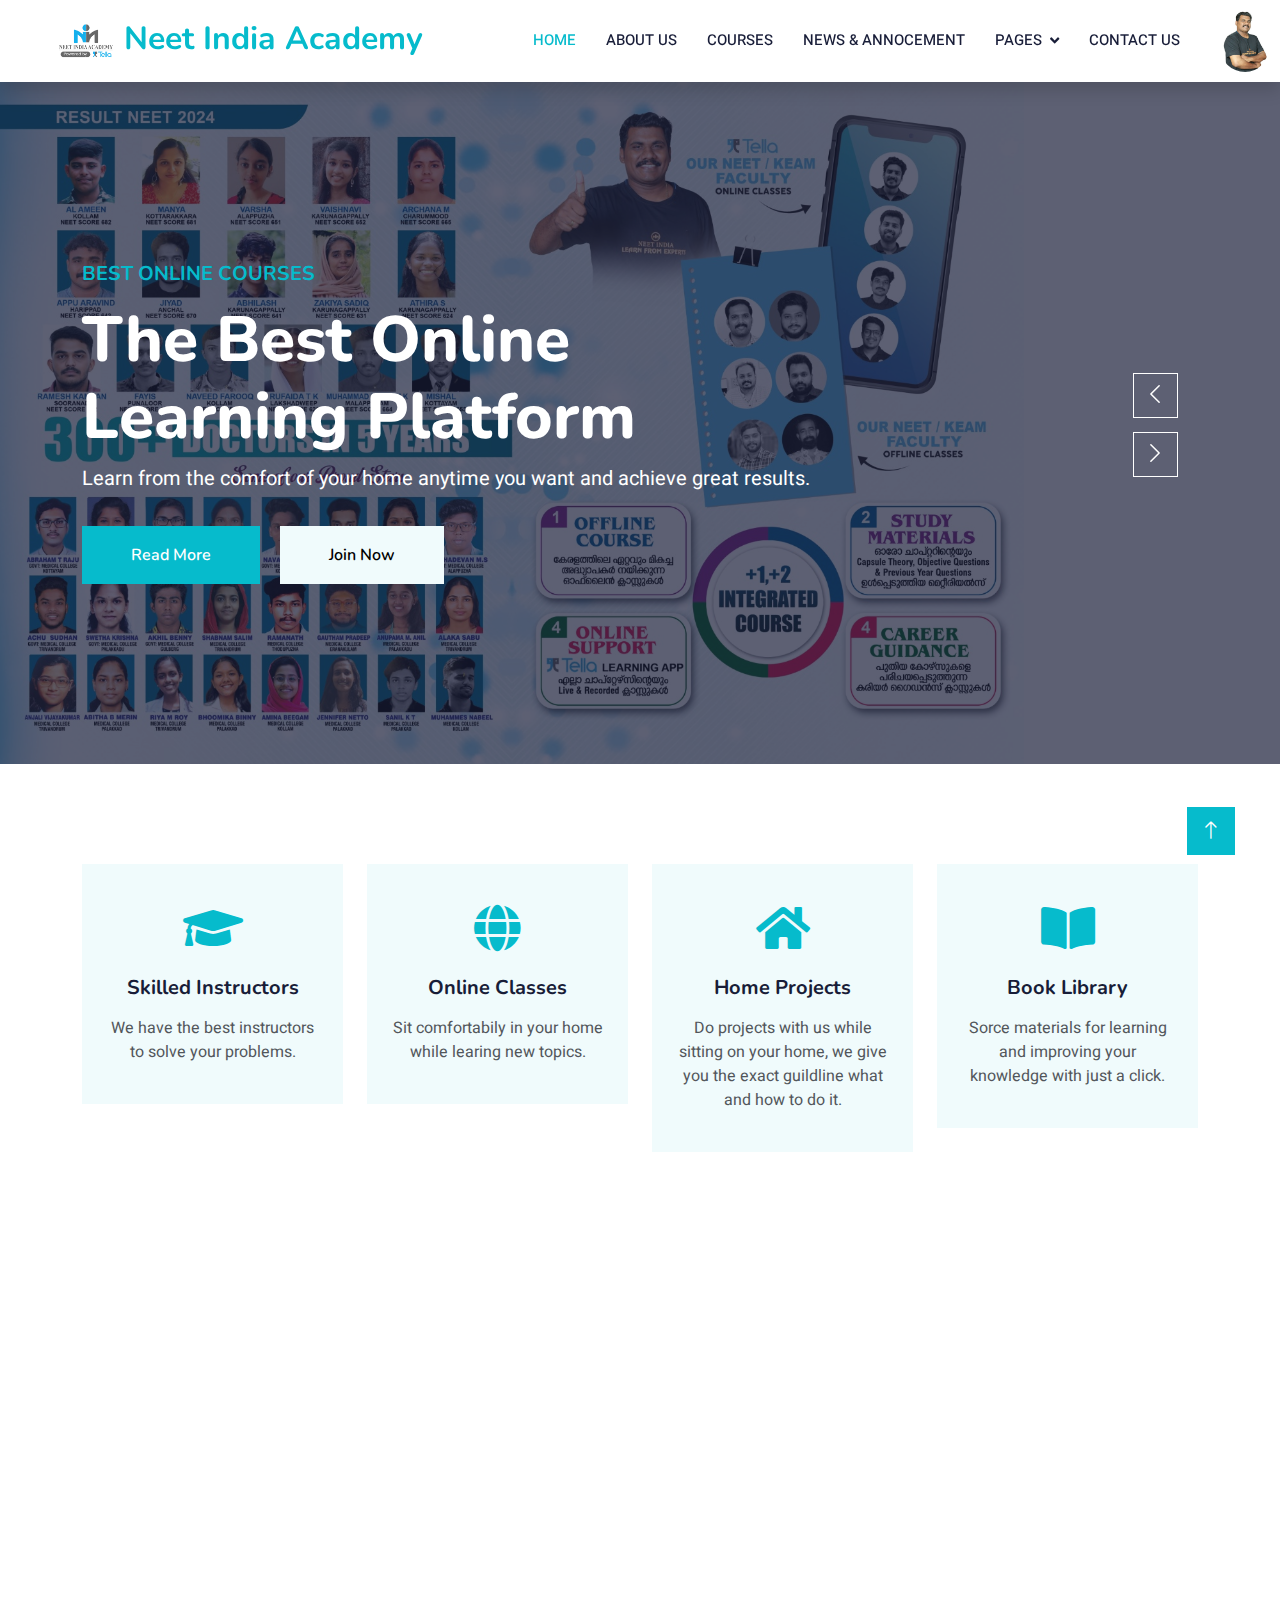
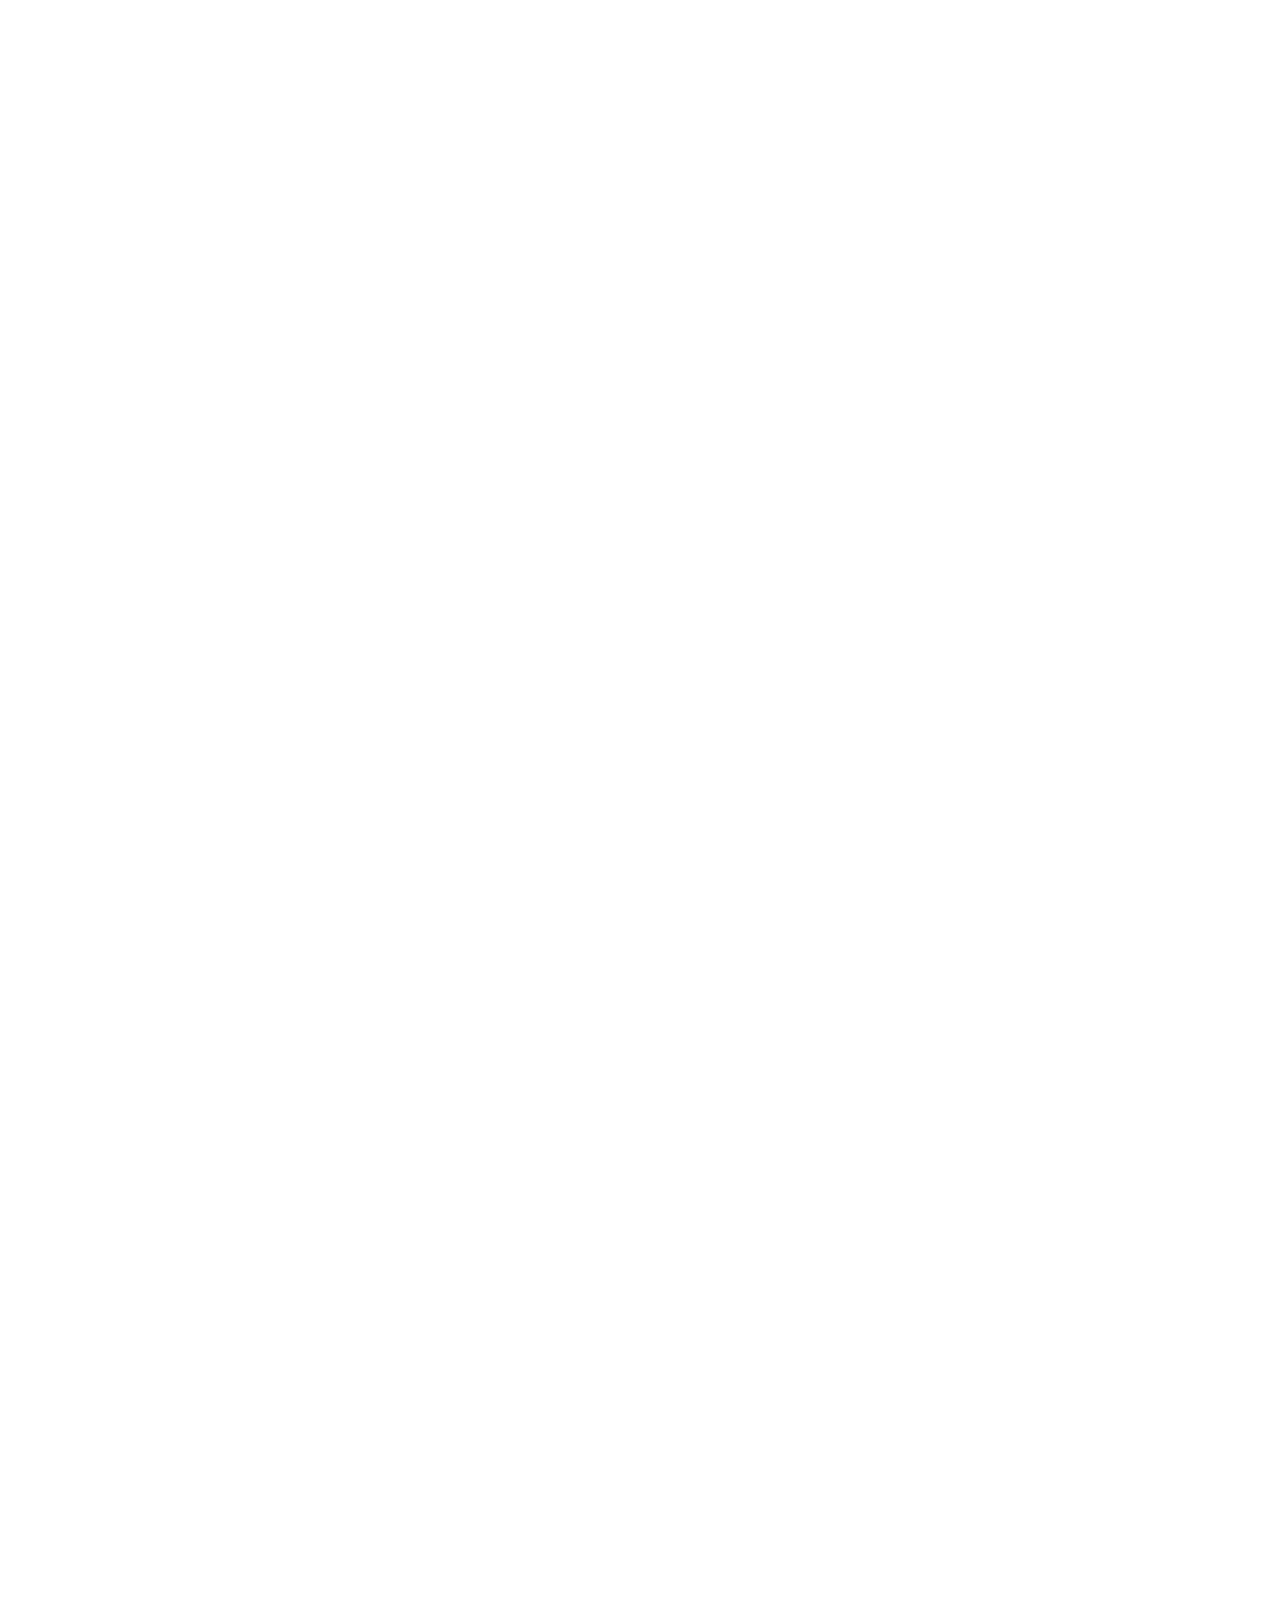
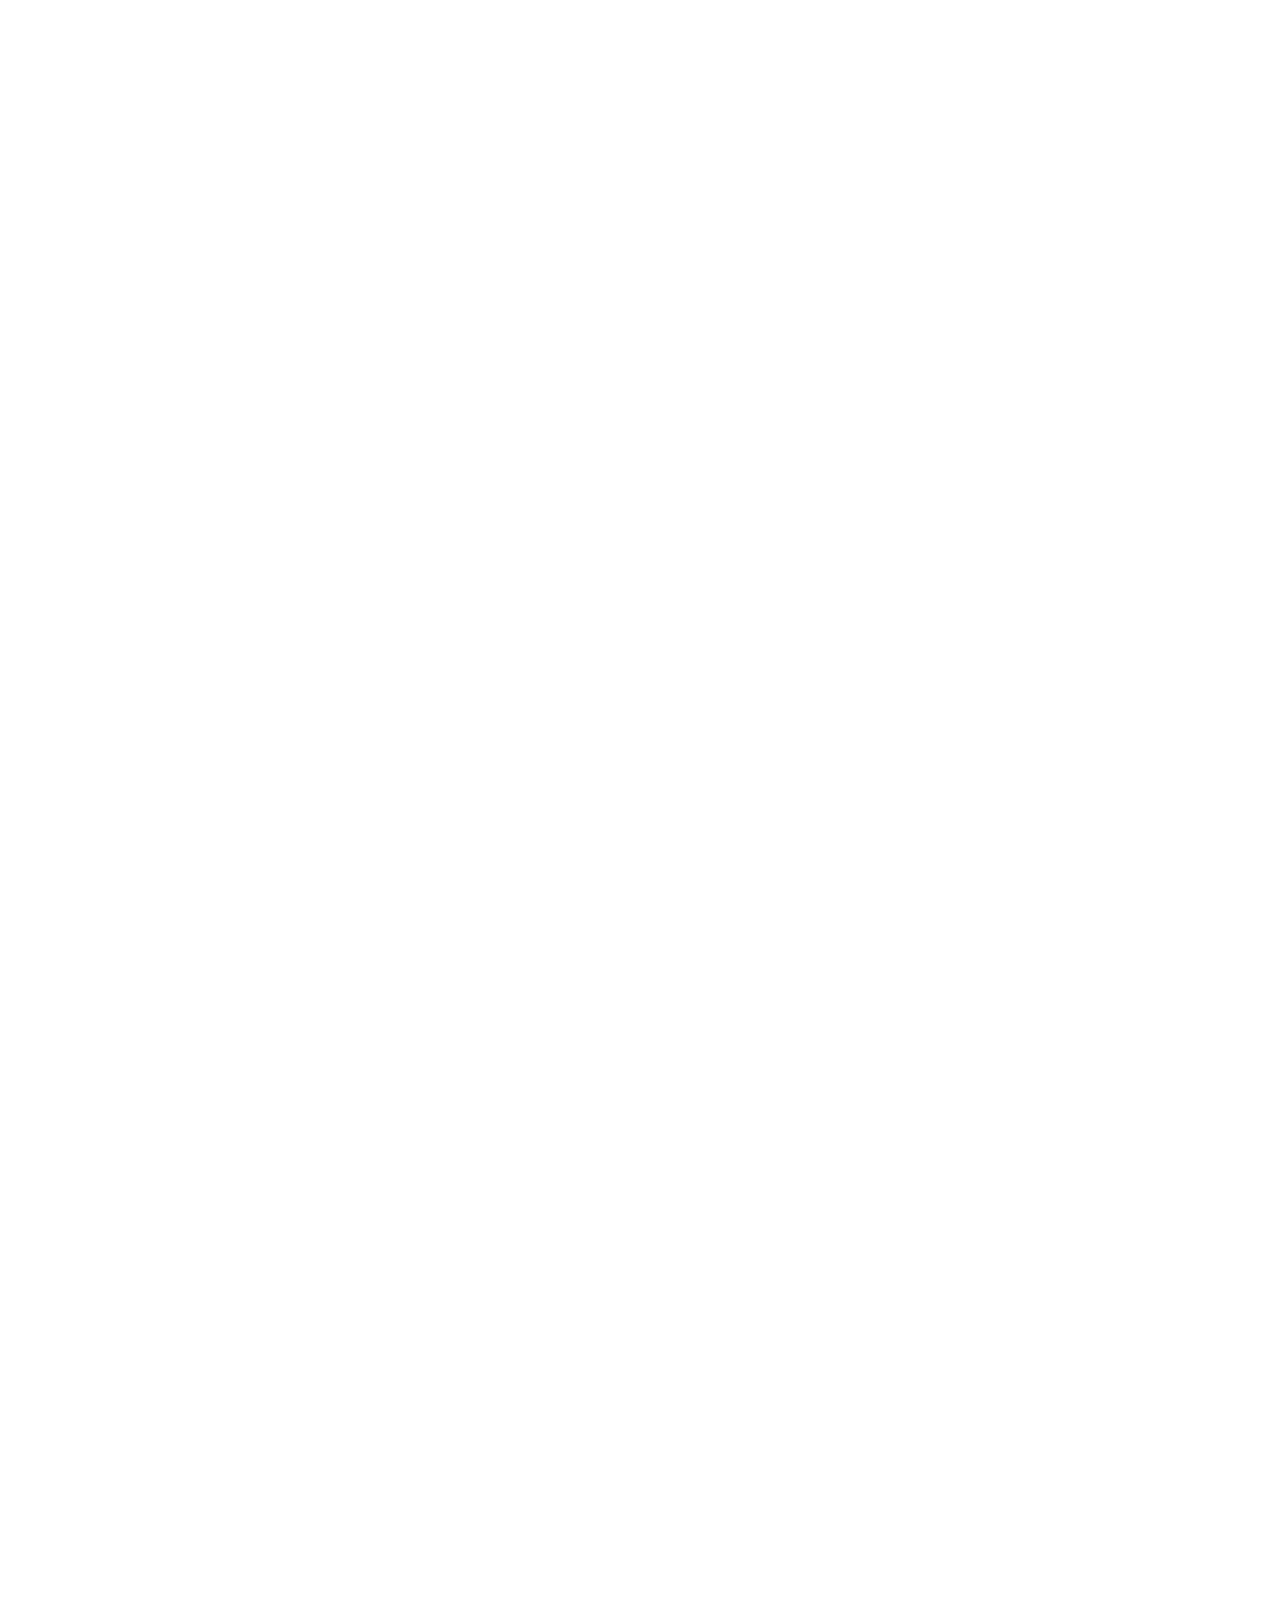
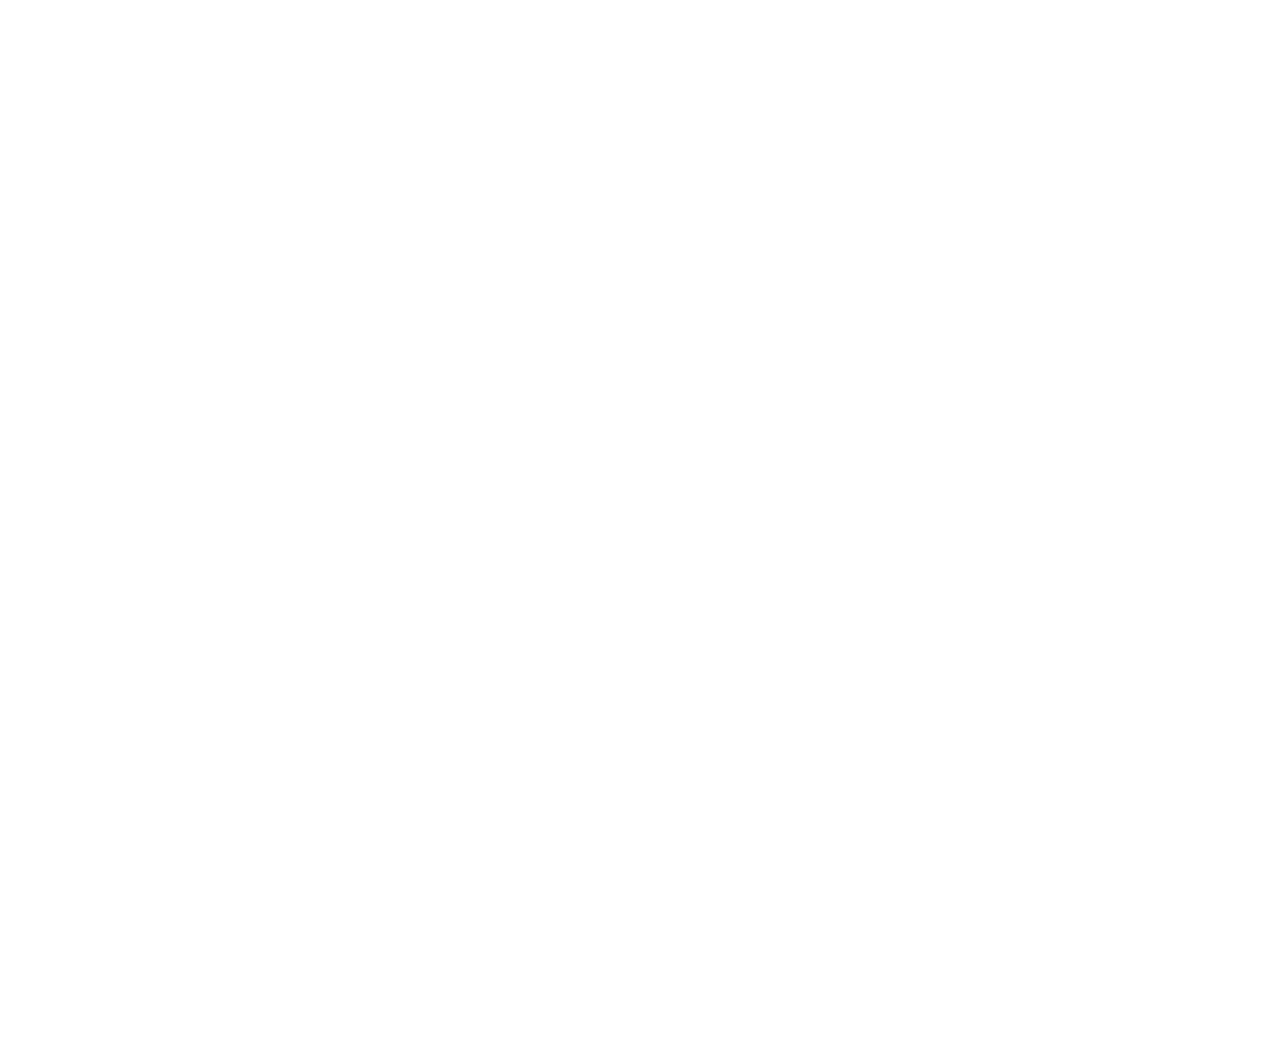
==== index.html @ 06904657 "newer commit" ====
<!DOCTYPE html>
<html lang="en">

<head>
    <meta charset="utf-8">
    <title>Home</title>
    <meta content="width=device-width, initial-scale=1.0" name="viewport">
    <meta content="" name="keywords">
    <meta content="" name="description">

    <!-- Favicon -->
    <link href="img/neet india & Tella Classes logo-01 (2).jpg" rel="icon">

    <!-- Google Web Fonts -->
    <link rel="preconnect" href="https://fonts.googleapis.com">
    <link rel="preconnect" href="https://fonts.gstatic.com" crossorigin>
    <link href="https://fonts.googleapis.com/css2?family=Heebo:wght@400;500;600&family=Nunito:wght@600;700;800&display=swap" rel="stylesheet">

    <!-- Icon Font Stylesheet -->
    <link href="https://cdnjs.cloudflare.com/ajax/libs/font-awesome/5.10.0/css/all.min.css" rel="stylesheet">
    <link href="https://cdn.jsdelivr.net/npm/bootstrap-icons@1.4.1/font/bootstrap-icons.css" rel="stylesheet">

    <!-- Libraries Stylesheet -->
    <link href="lib/animate/animate.min.css" rel="stylesheet">
    <link href="lib/owlcarousel/assets/owl.carousel.min.css" rel="stylesheet">

    <!-- Customized Bootstrap Stylesheet -->
    <link href="css/bootstrap.min.css" rel="stylesheet">

    <!-- Template Stylesheet -->
    <link href="css/style.css" rel="stylesheet">

    <!-- Include Owl Carousel CSS -->
<link rel="stylesheet" href="path-to-owl-carousel/owl.carousel.min.css">
<link rel="stylesheet" href="path-to-owl-carousel/owl.theme.default.min.css">

<!-- Include Owl Carousel JS -->
<script src="path-to-jquery/jquery.min.js"></script>
<script src="path-to-owl-carousel/owl.carousel.min.js"></script>

</head>

<body>
    <!-- Spinner Start -->
    <div id="spinner" class="show bg-white position-fixed translate-middle w-100 vh-100 top-50 start-50 d-flex align-items-center justify-content-center">
        <div class="spinner-border text-primary" style="width: 3rem; height: 3rem;" role="status">
            <span class="sr-only">Loading...</span>
        </div>
    </div>
    <!-- Spinner End -->


    <!-- Navbar Start -->
    <nav class="navbar navbar-expand-lg bg-white navbar-light shadow sticky-top p-0">
        <a href="index.html" class="navbar-brand d-flex align-items-center px-4 px-lg-5">
            <h2 class="m-0 text-primary"><img src="img/neet india & Tella Classes logo-01 (2).jpg" style="max-width: 100px; max-height: 76px;" alt="">Neet India Academy</h2>
        </a>
        <button type="button" class="navbar-toggler me-4" data-bs-toggle="collapse" data-bs-target="#navbarCollapse">
            <span class="navbar-toggler-icon"></span>
        </button>
        <div class="collapse navbar-collapse" id="navbarCollapse">
            <div class="navbar-nav ms-auto p-4 p-lg-0">
                <a href="index.html" class="nav-item nav-link active">Home</a>
                <a href="about.html" class="nav-item nav-link">About Us</a>
                <a href="courses.html" class="nav-item nav-link">Courses</a>
                <a href="News.html" class="nav-item nav-link">News & Annocement</a>
                <div class="nav-item dropdown">
                    <a href="#" class="nav-link dropdown-toggle" data-bs-toggle="dropdown">Pages</a>
                    <div class="dropdown-menu fade-down m-0">
                        <!-- <a href="team.html" class="dropdown-item">Our Team</a> -->
                        <a href="testimonial.html" class="dropdown-item">Results and Testimonials</a>
                        <a href="performance.html" class="dropdown-item">Mock Tests & Performance Tracking</a>
                        <!-- <a href="404.html" class="dropdown-item">404 Page</a> -->
                    </div>
                </div>
                <a href="contact.html" class="nav-item nav-link">Contact Us</a>

                <!-- <div class="nav-item dropdown">
                    <a href="#" class="nav-link dropdown-toggle" data-bs-toggle="dropdown">Career</a>
                    <div class="dropdown-menu fade-down m-0">
                        <a href="team.html" class="dropdown-item">Our Team</a>
                        <a href="testimonial.html" class="dropdown-item">Testimonial</a>
                        <a href="404.html" class="dropdown-item">404 Page</a>
                    </div>
                </div>
                <a href="contact.html" class="nav-item nav-link">Contact US</a> -->
            </div>
            <div class="nav-item dropdown">
                <img src="img/Profile_pic_1.jpeg" alt="" class="new_dot" style="border-radius: 50px; max-width: 70px; padding: 10px;"> 
                <!-- <div class="dropdown-menu fade-down m-0" style="position: absolute; right: 10px;" >
                    <a href="profile.html" class="dropdown-item">Profile</a>
                    <a href="login.html" class="dropdown-item">Sign Out</a>
                </div> -->
            </div>
      </div>
    </nav>
    <!-- Navbar End -->

    <script>
       $(document).ready(function () {
    $(".owl-carousel").owlCarousel({
        items: 1, // Show one slide at a time
        loop: true, // Enable looping
        autoplay: true, // Enable autoplay
        autoplayTimeout: 5000, // Autoplay interval
        autoplayHoverPause: true, // Pause on hover
        nav: true, // Show navigation arrows
        dots: true, // Show dots for navigation
    });
});
    </script>

    <!-- Carousel Start -->
    <div class="container-fluid p-0 mb-5">
        <div class="owl-carousel header-carousel position-relative">
            <!-- Slide 1 -->
            <div class="owl-carousel-item position-relative">
                <img class="img-fluid" src="img/Neet_india_1.jpeg" alt="Slide 1" style="max-width: 80%;">
                <div class="position-absolute top-0 start-0 w-100 h-100 d-flex align-items-center" style="background: rgba(24, 29, 56, .7);">
                    <div class="container">
                        <div class="row justify-content-start">
                            <div class="col-sm-10 col-lg-8">
                                <h5 class="text-primary text-uppercase mb-3 animated slideInDown">Best Online Courses</h5>
                                <h1 class="display-3 text-white animated slideInDown">The Best Online Learning Platform</h1>
                                <p class="fs-5 text-white mb-4 pb-2">Learn from the comfort of your home anytime you want and achieve great results.</p>
                                <a href="#" class="btn btn-primary py-md-3 px-md-5 me-3 animated slideInLeft">Read More</a>
                                <a href="#" class="btn btn-light py-md-3 px-md-5 animated slideInRight">Join Now</a>
                            </div>
                        </div>
                    </div>
                </div>
            </div>
            <div class="owl-carousel-item position-relative">
                <img class="img-fluid" src="img/Neet_india_3.jpeg" alt="Slide 2" style="max-width: 70%;">
                <div class="position-absolute top-0 start-0 w-100 h-100 d-flex align-items-center" style="background: rgba(24, 29, 56, .7);">
                    <div class="container">
                        <div class="row justify-content-start">
                            <div class="col-sm-10 col-lg-8">
                                <h5 class="text-primary text-uppercase mb-3 animated slideInDown">Best Online Courses</h5>
                                <h1 class="display-3 text-white animated slideInDown">The Best Online Learning Platform</h1>
                                <p class="fs-5 text-white mb-4 pb-2">Learn from the comfort of your home anytime you want and achieve great results.</p>
                                <a href="" class="btn btn-primary py-md-3 px-md-5 me-3 animated slideInLeft">Read More</a>
                                <a href="" class="btn btn-light py-md-3 px-md-5 animated slideInRight">Join Now</a>
                            </div>
                        </div>
                    </div>
                </div>
            </div>
            <div class="owl-carousel-item position-relative">
                <img class="img-fluid" src="img/Neet_india_2.jpeg" alt="Slide 3" style="max-width: 80%;">
                <div class="position-absolute top-0 start-0 w-100 h-100 d-flex align-items-center" style="background: rgba(24, 29, 56, .7);">
                    <div class="container">
                        <div class="row justify-content-start">
                            <div class="col-sm-10 col-lg-8">
                                <h5 class="text-primary text-uppercase mb-3 animated slideInDown">Best Online Courses</h5>
                                <h1 class="display-3 text-white animated slideInDown">Get Educated Online From Your Home</h1>
                                <p class="fs-5 text-white mb-4 pb-2">Your education and results are our responisbility and we will make the learning experience worth while.</p>
                                <a href="" class="btn btn-primary py-md-3 px-md-5 me-3 animated slideInLeft">Read More</a>
                                <a href="" class="btn btn-light py-md-3 px-md-5 animated slideInRight">Join Now</a>
                            </div>
                        </div>
                    </div>
                </div>
            </div>
        </div>
    </div>
    <!-- Carousel End -->
    <script>
        $(document).ready(function () {
            $(".owl-carousel").owlCarousel({
                items: 1,
                loop: true,
                autoplay: true,
                autoplayTimeout: 5000,
                autoplayHoverPause: true,
                nav: true,
                dots: true,
            });
        });
    </script>

    <!-- Service Start -->
    <div class="container-xxl py-5">
        <div class="container">
            <div class="row g-4">
                <div class="col-lg-3 col-sm-6 wow fadeInUp" data-wow-delay="0.1s">
                    <div class="service-item text-center pt-3">
                        <div class="p-4">
                            <i class="fa fa-3x fa-graduation-cap text-primary mb-4"></i>
                            <h5 class="mb-3">Skilled Instructors</h5>
                            <p>We have the best instructors to solve your problems.</p>
                        </div>
                    </div>
                </div>
                <div class="col-lg-3 col-sm-6 wow fadeInUp" data-wow-delay="0.3s">
                    <div class="service-item text-center pt-3">
                        <div class="p-4">
                            <i class="fa fa-3x fa-globe text-primary mb-4"></i>
                            <h5 class="mb-3">Online Classes</h5>
                            <p>Sit comfortabily in your home while learing new topics.</p>
                        </div>
                    </div>
                </div>
                <div class="col-lg-3 col-sm-6 wow fadeInUp" data-wow-delay="0.5s">
                    <div class="service-item text-center pt-3">
                        <div class="p-4">
                            <i class="fa fa-3x fa-home text-primary mb-4"></i>
                            <h5 class="mb-3">Home Projects</h5>
                            <p>Do projects with us while sitting on your home, we give you the exact guildline what and how to do it.</p>
                        </div>
                    </div>
                </div>
                <div class="col-lg-3 col-sm-6 wow fadeInUp" data-wow-delay="0.7s">
                    <div class="service-item text-center pt-3">
                        <div class="p-4">
                            <i class="fa fa-3x fa-book-open text-primary mb-4"></i>
                            <h5 class="mb-3">Book Library</h5>
                            <p>Sorce materials for learning and improving your knowledge with just a click.</p>
                        </div>
                    </div>
                </div>
            </div>
        </div>
    </div>
    <!-- Service End -->


    <!-- About Start -->
    <div class="container-xxl py-5">
        <div class="container">
            <div class="row g-5">
                <div class="col-lg-6 wow fadeInUp" data-wow-delay="0.1s" style="min-height: 400px;">
                    <div class="position-relative h-100">
                        <img class="img-fluid position-absolute w-100 h-100" src="img/Neet_india_4.jpeg" alt="" style="max-width: 100%; object-fit: cover; border-radius: 15px; box-shadow: rgba(0, 0, 0, 0.1) 0px 10px 15px -3px, rgba(0, 0, 0, 0.05) 0px 4px 6px -2px;">
                    </div>
                </div>
                <div class="col-lg-6 wow fadeInUp" data-wow-delay="0.3s">
                    <h6 class="section-title bg-white text-start text-primary pe-3">About Us</h6>
                    <h1 class="mb-4">Welcome to Neet India Academy</h1>
                    <p class="mb-4">Welcome to Neet India Academy, your destination for high-quality online education. Our platform 
                        connects you with skilled instructors and offers a wide range of courses designed to help you achieve your 
                        goals—anytime, anywhere. With flexible schedules, interactive modules, and a supportive community, we make 
                        learning accessible, engaging, and tailored to your needs. Join us to unlock new skills and acheive your dreams
                         as you progress on your learning journey.</p>
                    <!-- <p class="mb-4">Tempor erat elitr rebum at clita. Diam dolor diam ipsum sit. Aliqu diam amet diam et eos. Clita erat ipsum et lorem et sit, sed stet lorem sit clita duo justo magna dolore erat amet</p> -->
                    <div class="row gy-2 gx-4 mb-4">
                        <div class="col-sm-6">
                            <p class="mb-0"><i class="fa fa-arrow-right text-primary me-2"></i>Skilled Instructors</p>
                        </div>
                        <div class="col-sm-6">
                            <p class="mb-0"><i class="fa fa-arrow-right text-primary me-2"></i>Online Classes</p>
                        </div>
                        <div class="col-sm-6">
                            <p class="mb-0"><i class="fa fa-arrow-right text-primary me-2"></i>Comprehensive Course Catalog</p>
                        </div>
                        <div class="col-sm-6">
                            <p class="mb-0"><i class="fa fa-arrow-right text-primary me-2"></i>Flexible Learning Schedules</p>
                        </div>
                        <div class="col-sm-6">
                            <p class="mb-0"><i class="fa fa-arrow-right text-primary me-2"></i>Interactive Learning Modules</p>
                        </div>
                        <div class="col-sm-6">
                            <p class="mb-0"><i class="fa fa-arrow-right text-primary me-2"></i>24/7 Course Access</p>
                        </div>
                        <div class="col-sm-6">
                            <p class="mb-0"><i class="fa fa-arrow-right text-primary me-2"></i>Certification upon Completion</p>
                        </div>
                        <div class="col-sm-6">
                            <p class="mb-0"><i class="fa fa-arrow-right text-primary me-2"></i>Personalized Learning Paths</p>
                        </div>
                        <div class="col-sm-6">
                            <p class="mb-0"><i class="fa fa-arrow-right text-primary me-2"></i>Peer-to-Peer Learning Community</p>
                        </div>
                        <div class="col-sm-6">
                            <p class="mb-0"><i class="fa fa-arrow-right text-primary me-2"></i>Progress Tracking Tools</p>
                        </div>                        
                    </div>
                    <a class="btn btn-primary py-3 px-5 mt-2" href="about.html">Read More</a>
                </div>
            </div>
        </div>
    </div>
    <!-- About End -->


    <!-- Categories Start -->
    <div class="container-xxl py-5 category">
        <div class="container">
            <div class="text-center wow fadeInUp" data-wow-delay="0.1s" style=" border-radius: 15px;">
                <h6 class="section-title bg-white text-center text-primary px-3">Categories</h6>
                <h1 class="mb-5">Courses Categories</h1>
            </div>
            <div class="row g-3">
                <div class="col-lg-7 col-md-6">
                    <div class="row g-3">
                        <div class="col-lg-12 col-md-12 wow zoomIn" data-wow-delay="0.1s">
                            <a class="position-relative d-block overflow-hidden" href="courses.html">
                                <img class="img-fluid" src="img/Neet_india_5.png" alt="" style="border-radius: 15px; border: 1px solid #000;">
                                <div class="bg-white text-center position-absolute bottom-0 end-0 py-2 px-3" style="margin: 1px;">
                                    <h5 class="m-0">NEET/KEAM 2025 Crash Course</h5>
                                    <small class="text-primary">View Courses</small>
                                </div>
                            </a>
                        </div>
                        <div class="col-lg-6 col-md-12 wow zoomIn" data-wow-delay="0.3s">
                            <a class="position-relative d-block overflow-hidden" href="courses.html">
                                <img class="img-fluid" src="img/Neet_india_6.jpeg" alt="" style=" border-radius: 15px; border: 1px solid #000;">
                                <div class="bg-white text-center position-absolute bottom-0 end-0 py-2 px-3" style="margin: 1px;">
                                    <h5 class="m-0">NEET 2025 Repeater Course</h5>
                                    <small class="text-primary">View Courses</small>
                                </div>
                            </a>
                        </div>
                        <div class="col-lg-6 col-md-12 wow zoomIn" data-wow-delay="0.5s">
                            <a class="position-relative d-block overflow-hidden" href="courses.html">
                                <img class="img-fluid" src="img/Neet_india_7.jpeg" alt="" style=" border-radius: 15px; border: 1px solid #000; height: 330px;">
                                <div class="bg-white text-center position-absolute bottom-0 end-0 py-2 px-3" style="margin: 1px;">
                                    <h5 class="m-0">KEAM 2025 Repeater Course</h5>
                                    <small class="text-primary">View Courses</small>
                                </div>
                            </a>
                        </div>
                    </div>
                </div>
                <div class="col-lg-5 col-md-6 wow zoomIn" data-wow-delay="0.7s" style="min-height: 350px;">
                    <a class="position-relative d-block h-100 overflow-hidden" href="courses.html">
                        <img class="img-fluid position-absolute w-100 h-100" src="img/Neet_india_8.jpeg" alt="" style="object-fit: cover; border-radius: 15px; border: 1px solid #000;">
                        <div class="bg-white text-center position-absolute bottom-0 end-0 py-2 px-3" style="margin:  1px;">
                            <h5 class="m-0">Plus One/Plus Two Integrated Schooling</h5>
                            <small class="text-primary">View Courses</small>
                        </div>
                    </a>
                </div>
            </div>
        </div>
    </div>
    <!-- Categories Start -->


    <!-- Courses Start -->
    <div class="container-xxl py-5">
        <div class="container">
            <div class="text-center wow fadeInUp" data-wow-delay="0.1s">
                <h6 class="section-title bg-white text-center text-primary px-3">Courses</h6>
                <h1 class="mb-5">Popular Courses</h1>
            </div>
            <div class="row g-4 justify-content-center">
                <!-- Course Card Start -->
                <div class="col-lg-4 col-md-6 wow fadeInUp" data-wow-delay="0.1s">
                    <div class="course-item bg-light new_wow">
                        <div class="position-relative overflow-hidden">
                            <img class="img-fluid" src="img/Neet_india_9.jpeg" alt="NEET Course" style="border-radius: 15px;">
                            <div class="w-100 d-flex justify-content-center position-absolute bottom-0 start-0 mb-4">
                                <a href="read_more.html" class="flex-shrink-0 btn btn-sm btn-primary px-3 border-end" style="border-radius: 30px 0 0 30px;">Read More</a>
                                <a href="javascript:void(0);" class="flex-shrink-0 btn btn-sm btn-primary px-3" style="border-radius: 0 30px 30px 0;" onclick="showEnrollPopup()">Join Now</a>
                            </div>
                        </div>
                        <div class="text-center p-4 pb-0">
                            <h3 class="mb-0">Rs:13,000.00</h3>
                            <h5 class="mb-4">NEET Crash Course</h5>
                            <small class="d-block text-muted mb-3">Duration: 3 Months | Instructor: Dr. A. Kumar</small>
                        </div>
                    </div>
                </div>
                <div class="col-lg-4 col-md-6 wow fadeInUp" data-wow-delay="0.3s">
                    <div class="course-item bg-light new_wow">
                        <div class="position-relative overflow-hidden">
                            <img class="img-fluid" src="img/Neet_india_10.jpeg" alt="" style="border-radius: 15px; height: 275px;">
                            <div class="w-100 d-flex justify-content-center position-absolute bottom-0 start-0 mb-4">
                                <a href="read_more.html" class="flex-shrink-0 btn btn-sm btn-primary px-3 border-end" style="border-radius: 30px 0 0 30px;">Read More</a>
                                <a href="javascript:void(0);" class="flex-shrink-0 btn btn-sm btn-primary px-3" style="border-radius: 0 30px 30px 0;" onclick="showEnrollPopup()">Join Now</a>
                            </div>
                        </div>
                        <div class="text-center p-4 pb-0">
                            <h3 class="mb-0">Rs:10,000.00</h3>
                            <!-- <div class="mb-3">
                                <small class="fa fa-star text-primary"></small>
                                <small class="fa fa-star text-primary"></small>
                                <small class="fa fa-star text-primary"></small>
                                <small class="fa fa-star text-primary"></small>
                                <small class="fa fa-star text-primary"></small>
                                <small>(123)</small>
                            </div> -->
                            <h5 class="mb-4">KEAM Preparation</h5>
                            <!-- <p>Focused courses to excel in the KEAM exams.</p> -->
                            <small class="d-block text-muted mb-3">Duration: 3 Months | Instructor: Dr. A. Kumar</small>
                        </div>
                        <!-- <div class="d-flex border-top">
                            <small class="flex-fill text-center border-end py-2"><i class="fa fa-user-tie text-primary me-2"></i>John Doe</small>
                            <small class="flex-fill text-center border-end py-2"><i class="fa fa-clock text-primary me-2"></i>1.49 Hrs</small>
                            <small class="flex-fill text-center py-2"><i class="fa fa-user text-primary me-2"></i>30 Students</small>
                        </div> -->
                    </div>
                </div>
                <div class="col-lg-4 col-md-6 wow fadeInUp" data-wow-delay="0.5s">
                    <div class="course-item bg-light new_wow">
                        <div class="position-relative overflow-hidden">
                            <img class="img-fluid" src="img/Neet_india_13.jpeg" alt="" style="border-radius: 15px; height: 280px;">
                            <div class="w-100 d-flex justify-content-center position-absolute bottom-0 start-0 mb-4">
                                <a href="read_more.html" class="flex-shrink-0 btn btn-sm btn-primary px-3 border-end" style="border-radius: 30px 0 0 30px;">Read More</a>
                                <a href="javascript:void(0);" class="flex-shrink-0 btn btn-sm btn-primary px-3" style="border-radius: 0 30px 30px 0;" onclick="showEnrollPopup()">Join Now</a>
                            </div>
                        </div>
                        <div class="text-center p-4 pb-0">
                            <h3 class="mb-0">Rs:75,000.00</h3>
                            <!-- <div class="mb-3">
                                <small class="fa fa-star text-primary"></small>
                                <small class="fa fa-star text-primary"></small>
                                <small class="fa fa-star text-primary"></small>
                                <small class="fa fa-star text-primary"></small>
                                <small class="fa fa-star text-primary"></small>
                                <small>(123)</small>
                            </div> -->
                            <h5 class="mb-4">Neet Repeat</h5>
                            <!-- <p>Expert guidance for ICAR exams with a detailed curriculum.</p> -->
                            <small class="d-block text-muted mb-3">Duration: 3 Months | Instructor: Dr. A. Kumar</small>
                        </div>
                        <!-- <div class="d-flex border-top">
                            <small class="flex-fill text-center border-end py-2"><i class="fa fa-user-tie text-primary me-2"></i>John Doe</small>
                            <small class="flex-fill text-center border-end py-2"><i class="fa fa-clock text-primary me-2"></i>1.49 Hrs</small>
                            <small class="flex-fill text-center py-2"><i class="fa fa-user text-primary me-2"></i>30 Students</small>
                        </div> -->
                    </div>
                </div>
                <div class="col-lg-4 col-md-6 wow fadeInUp" data-wow-delay="0.5s">
                    <div class="course-item bg-light new_wow">
                        <div class="position-relative overflow-hidden">
                            <img class="img-fluid" src="img/Neet_india_4.jpeg" alt="" style="border-radius: 15px; height: 270px;">
                            <div class="w-100 d-flex justify-content-center position-absolute bottom-0 start-0 mb-4">
                                <a href="read_more.html" class="flex-shrink-0 btn btn-sm btn-primary px-3 border-end" style="border-radius: 30px 0 0 30px;">Read More</a>
                                <a href="javascript:void(0);" class="flex-shrink-0 btn btn-sm btn-primary px-3" style="border-radius: 0 30px 30px 0;" onclick="showEnrollPopup()">Join Now</a>
                            </div>
                        </div>
                        <div class="text-center p-4 pb-0">
                            <h3 class="mb-0">Rs:24,000.00</h3>
                            <!-- <div class="mb-3">
                                <small class="fa fa-star text-primary"></small>
                                <small class="fa fa-star text-primary"></small>
                                <small class="fa fa-star text-primary"></small>
                                <small class="fa fa-star text-primary"></small>
                                <small class="fa fa-star text-primary"></small>
                                <small>(123)</small>
                            </div> -->
                            <h5 class="mb-4">Neet Repeat Online</h5>
                            <!-- <p>Expert guidance for ICAR exams with a detailed curriculum.</p> -->
                            <small class="d-block text-muted mb-3">Duration: 3 Months | Instructor: Dr. A. Kumar</small>
                        </div>
                        <!-- <div class="d-flex border-top">
                            <small class="flex-fill text-center border-end py-2"><i class="fa fa-user-tie text-primary me-2"></i>John Doe</small>
                            <small class="flex-fill text-center border-end py-2"><i class="fa fa-clock text-primary me-2"></i>1.49 Hrs</small>
                            <small class="flex-fill text-center py-2"><i class="fa fa-user text-primary me-2"></i>30 Students</small>
                        </div> -->
                    </div>
                </div>
                <div class="col-lg-4 col-md-6 wow fadeInUp" data-wow-delay="0.5s">
                    <div class="course-item bg-light new_wow">
                        <div class="position-relative overflow-hidden">
                            <img class="img-fluid" src="img/Neet_india_7.jpeg" alt="" style="border-radius: 15px;">
                            <div class="w-100 d-flex justify-content-center position-absolute bottom-0 start-0 mb-4">
                                <a href="read_more.html" class="flex-shrink-0 btn btn-sm btn-primary px-3 border-end" style="border-radius: 30px 0 0 30px;">Read More</a>
                                <a href="javascript:void(0);" class="flex-shrink-0 btn btn-sm btn-primary px-3" style="border-radius: 0 30px 30px 0;" onclick="showEnrollPopup()">Join Now</a>
                            </div>
                        </div>
                        <div class="text-center p-4 pb-0">
                            <h3 class="mb-0">Rs:3,000.00</h3>
                            <!-- <div class="mb-3">
                                <small class="fa fa-star text-primary"></small>
                                <small class="fa fa-star text-primary"></small>
                                <small class="fa fa-star text-primary"></small>
                                <small class="fa fa-star text-primary"></small>
                                <small class="fa fa-star text-primary"></small>
                                <small>(123)</small>
                            </div> -->
                            <h5 class="mb-4">Neet Crash Online</h5>
                            <!-- <p>Expert guidance for ICAR exams with a detailed curriculum.</p> -->
                            <small class="d-block text-muted mb-3">Duration: 3 Months | Instructor: Dr. A. Kumar</small>
                        </div>
                        <!-- <div class="d-flex border-top">
                            <small class="flex-fill text-center border-end py-2"><i class="fa fa-user-tie text-primary me-2"></i>John Doe</small>
                            <small class="flex-fill text-center border-end py-2"><i class="fa fa-clock text-primary me-2"></i>1.49 Hrs</small>
                            <small class="flex-fill text-center py-2"><i class="fa fa-user text-primary me-2"></i>30 Students</small>
                        </div> -->
                    </div>
                </div>
            </div>
        </div>
    </div>

<!-- Enrollment Popup Modal -->
<!-- Enrollment Popup Modal -->
<div id="enrollModal" class="modal fade" tabindex="-1" role="dialog">
    <div class="modal-dialog modal-dialog-centered modal-lg">
        <div class="modal-content" style=" border-radius: 15px; box-shadow: rgba(0, 0, 0, 0.1) 0px 10px 15px -3px, rgba(0, 0, 0, 0.05) 0px 4px 6px -2px;">
            <div class="modal-header bg-primary text-white">
                <h5 class="modal-title">Course Enrollment</h5>
                <button type="button" class="btn-close" data-bs-dismiss="modal" aria-label="Close"></button>
            </div>
            <form id="enrollmentForm" class="p-4" onsubmit="validateForm(event)">
                <div class="modal-body">
                    <div class="row g-3">
                        <div class="col-md-6">
                            <label class="form-label">Full Name</label>
                            <input type="text" class="form-control" id="name" required>
                        </div>
                        <div class="col-md-6">
                            <label class="form-label">Email</label>
                            <input type="email" class="form-control" id="email" required>
                        </div>
                        <div class="col-md-6">
                            <label class="form-label">Phone Number</label>
                            <input type="tel" class="form-control" id="phone" required>
                        </div>
                        <div class="col-md-6">
                            <label class="form-label">Select Course</label>
                            <select class="form-select" id="course" required>
                                <option value="">Choose...</option>
                                <option value="neet">NEET</option>
                                <option value="keam">KEAM</option>
                                <option value="icar">Neat Repeat</option>
                                <option value="icar">Crash Repeat</option>
                                <option value="icar">Neat Repeat Online</option>
                                <option value="icar">Crash Repeat Online</option>
                                <option value="icar">Plus One/Plus Two Integrated Schooling</option>
                            </select>
                        </div>
                        <div class="col-12">
                            <label class="form-label">Additional Information</label>
                            <textarea class="form-control" id="info" rows="3" placeholder="Enter any specific requirements..."></textarea>
                        </div>
                    </div>
                </div>
                <div class="modal-footer d-flex justify-content-between">
                    <button type="button" class="btn btn-secondary" data-bs-dismiss="modal">Cancel</button>
                    <button type="submit" class="btn btn-primary" id="submitBtn">Submit</button>
                </div>
            </form>
        </div>
    </div>
</div>

<!-- Styles for Moving Button -->
<style>
    #submitBtn {
        transition: transform 0.2s ease;
        position: relative;
    }

    .course-item {
        border-radius: 15px;
        box-shadow: 0px 4px 12px rgba(0, 0, 0, 0.1);
        overflow: hidden;
    }

    

    .btn-primary:hover {
        background-color: #084298;
    }

    .new_wow:hover{
        box-shadow: rgba(0, 0, 0, 0.24) 0px 3px 8px;
    }
</style>

<!-- Scripts for Moving Button -->
<script>
    function showEnrollPopup() {
        const modal = new bootstrap.Modal(document.getElementById('enrollModal'));
        modal.show();
    }

    function areFieldsFilled() {
        const name = document.getElementById('name').value.trim();
        const email = document.getElementById('email').value.trim();
        const phone = document.getElementById('phone').value.trim();
        const course = document.getElementById('course').value.trim();
        return name && email && phone && course;
    }

    function dodgeButton(event) {
        if (!areFieldsFilled()) {
            const submitBtn = document.getElementById('submitBtn');
            const rect = submitBtn.getBoundingClientRect();
            const offsetX = (Math.random() - 0.5) * 200; // Moves between -100px to +100px horizontally
            const offsetY = (Math.random() - 0.5) * 200; // Moves between -100px to +100px vertically

            submitBtn.style.transform = `translate(${offsetX}px, ${offsetY}px)`;
            event.preventDefault(); // Prevents accidental form submission
        }
    }

    function validateForm(event) {
    if (!areFieldsFilled()) {
        alert('Please fill in all the required fields!');
        event.preventDefault();
    } else {
        window.location.href = 'mailto:Info@neetindiaacademy.com';
    }
}


    // Attach dodge effect to mouseover event on the submit button
    document.getElementById('submitBtn').addEventListener('mouseover', dodgeButton);
</script>



    <div class="container-xxl py-5">
        <div class="container">
            <div class="text-center wow fadeInUp" data-wow-delay="0.1s">
                <h6 class="section-title bg-white text-center text-primary px-3">Upcoming Events</h6>
                <h1 class="mb-5">Don’t Miss Our Next Events!</h1>
            </div>
            <div class="row g-4">
                <div class="col-lg-4 col-md-6 wow fadeInUp" data-wow-delay="0.1s">
                    <div class="team-item bg-light" style=" border-radius: 15px; box-shadow: rgba(0, 0, 0, 0.1) 0px 10px 15px -3px, rgba(0, 0, 0, 0.05) 0px 4px 6px -2px;">
                        <div class="overflow-hidden">
                            <img class="img-fluid" src="img/Neet_india_4.jpeg" alt="Event Image" style=" border-radius: 15px;">
                        </div>
                        <div class="text-center p-4">
                            <h5 class="mb-1">NEET Prep Bootcamp</h5>
                            <p class="text-primary mb-0">October 25, 2024</p>
                            <small class="text-muted">Join us for an intensive bootcamp to refine your NEET prep skills.</small>
                        </div>
                        <div class="d-flex justify-content-center mt-3">
                            <a class="btn btn-sm btn-primary px-3" href="" style="padding: 10px; margin: 10px;">Learn More</a>
                        </div>
                    </div>
                </div>
                <div class="col-lg-4 col-md-6 wow fadeInUp" data-wow-delay="0.3s">
                    <div class="team-item bg-light" style=" border-radius: 15px;box-shadow: rgba(0, 0, 0, 0.1) 0px 10px 15px -3px, rgba(0, 0, 0, 0.05) 0px 4px 6px -2px;">
                        <div class="overflow-hidden">
                            <img class="img-fluid" src="img/Neet_india_10.jpeg" alt="Event Image" style=" border-radius: 15px; height: 270px;">
                        </div>
                        <div class="text-center p-4">
                            <h5 class="mb-1">KEAM Crash Course</h5>
                            <p class="text-primary mb-0">November 10, 2024</p>
                            <small class="text-muted">Prepare for KEAM with targeted, high-impact sessions.</small>
                        </div>
                        <div class="d-flex justify-content-center mt-3">
                            <a class="btn btn-sm btn-primary px-3" href="" style="padding: 10px; margin: 10px;">Learn More</a>
                        </div>
                    </div>
                </div>
                <div class="col-lg-4 col-md-6 wow fadeInUp" data-wow-delay="0.5s">
                    <div class="team-item bg-light" style=" border-radius: 15px; box-shadow: rgba(0, 0, 0, 0.1) 0px 10px 15px -3px, rgba(0, 0, 0, 0.05) 0px 4px 6px -2px;">
                        <div class="overflow-hidden">
                            <img class="img-fluid" src="img/Neet_india_7.jpeg" alt="Event Image" style=" border-radius: 15px; height: 260px;">
                        </div>
                        <div class="text-center p-4">
                            <h5 class="mb-1">ICAR Mock Exam</h5>
                            <p class="text-primary mb-0">December 5, 2024</p>
                            <small class="text-muted">Test your skills with a real-time ICAR mock exam experience.</small>
                        </div>
                        <div class="d-flex justify-content-center mt-3">
                            <a class="btn btn-sm btn-primary px-3" href="" style="padding: 10px; margin: 10px;">Learn More</a>
                        </div>
                    </div>
                </div>
            </div>
        </div>
    </div>
    


    <!-- Team Start -->
    <!-- <div class="container-xxl py-5">
        <div class="container">
            <div class="text-center wow fadeInUp" data-wow-delay="0.1s">
                <h6 class="section-title bg-white text-center text-primary px-3">Instructors</h6>
                <h1 class="mb-5">Expert Instructors</h1>
            </div>
            <div class="row g-4">
                <div class="col-lg-3 col-md-6 wow fadeInUp" data-wow-delay="0.1s">
                    <div class="team-item bg-light">
                        <div class="overflow-hidden">
                            <img class="img-fluid" src="img/team-1.jpg" alt="">
                        </div>
                        <div class="position-relative d-flex justify-content-center" style="margin-top: -23px;">
                            <div class="bg-light d-flex justify-content-center pt-2 px-1">
                                <a class="btn btn-sm-square btn-primary mx-1" href=""><i class="fab fa-facebook-f"></i></a>
                                <a class="btn btn-sm-square btn-primary mx-1" href=""><i class="fab fa-twitter"></i></a>
                                <a class="btn btn-sm-square btn-primary mx-1" href=""><i class="fab fa-instagram"></i></a>
                            </div>
                        </div>
                        <div class="text-center p-4">
                            <h5 class="mb-0">Instructor Name</h5>
                            <small>Tutor</small>
                        </div>
                    </div>
                </div>
                <div class="col-lg-3 col-md-6 wow fadeInUp" data-wow-delay="0.3s">
                    <div class="team-item bg-light">
                        <div class="overflow-hidden">
                            <img class="img-fluid" src="img/team-2.jpg" alt="">
                        </div>
                        <div class="position-relative d-flex justify-content-center" style="margin-top: -23px;">
                            <div class="bg-light d-flex justify-content-center pt-2 px-1">
                                <a class="btn btn-sm-square btn-primary mx-1" href=""><i class="fab fa-facebook-f"></i></a>
                                <a class="btn btn-sm-square btn-primary mx-1" href=""><i class="fab fa-twitter"></i></a>
                                <a class="btn btn-sm-square btn-primary mx-1" href=""><i class="fab fa-instagram"></i></a>
                            </div>
                        </div>
                        <div class="text-center p-4">
                            <h5 class="mb-0">Instructor Name</h5>
                            <small>Tutor</small>
                        </div>
                    </div>
                </div>
                <div class="col-lg-3 col-md-6 wow fadeInUp" data-wow-delay="0.5s">
                    <div class="team-item bg-light">
                        <div class="overflow-hidden">
                            <img class="img-fluid" src="img/team-3.jpg" alt="">
                        </div>
                        <div class="position-relative d-flex justify-content-center" style="margin-top: -23px;">
                            <div class="bg-light d-flex justify-content-center pt-2 px-1">
                                <a class="btn btn-sm-square btn-primary mx-1" href=""><i class="fab fa-facebook-f"></i></a>
                                <a class="btn btn-sm-square btn-primary mx-1" href=""><i class="fab fa-twitter"></i></a>
                                <a class="btn btn-sm-square btn-primary mx-1" href=""><i class="fab fa-instagram"></i></a>
                            </div>
                        </div>
                        <div class="text-center p-4">
                            <h5 class="mb-0">Instructor Name</h5>
                            <small>Tutor</small>
                        </div>
                    </div>
                </div>
                <div class="col-lg-3 col-md-6 wow fadeInUp" data-wow-delay="0.7s">
                    <div class="team-item bg-light">
                        <div class="overflow-hidden">
                            <img class="img-fluid" src="img/team-4.jpg" alt="">
                        </div>
                        <div class="position-relative d-flex justify-content-center" style="margin-top: -23px;">
                            <div class="bg-light d-flex justify-content-center pt-2 px-1">
                                <a class="btn btn-sm-square btn-primary mx-1" href=""><i class="fab fa-facebook-f"></i></a>
                                <a class="btn btn-sm-square btn-primary mx-1" href=""><i class="fab fa-twitter"></i></a>
                                <a class="btn btn-sm-square btn-primary mx-1" href=""><i class="fab fa-instagram"></i></a>
                            </div>
                        </div>
                        <div class="text-center p-4">
                            <h5 class="mb-0">Instructor Name</h5>
                            <small>Tutor</small>
                        </div>
                    </div>
                </div>
            </div>
        </div>
    </div> -->
    <!-- Team End -->


    <!-- Testimonial Start -->
    <div class="container-xxl py-5 wow fadeInUp" data-wow-delay="0.1s">
        <div class="container">
            <div class="text-center">
                <h6 class="section-title bg-white text-center text-primary px-3">Testimonial</h6>
                <h1 class="mb-5">Our Students Say!</h1>
            </div>
            <div class="owl-carousel testimonial-carousel position-relative">
                <div class="testimonial-item text-center">
                    <img class="border rounded-circle p-2 mx-auto mb-3" src="img/Neet_Testimonial_1.png" style="width: 80px; height: 80px;">
                    <h5 class="mb-0">ABRAHAM T RAJU</h5>
                    <p>Student</p>
                    <div class="testimonial-text bg-light text-center p-4">
                    <p class="mb-0">
                        ഞാൻ എബ്രഹാം ടി രാജു, കോട്ടയം മെഡിക്കൽ കോളേജിൽ MBBS പഠിക്കുന്നു. എൻറെ സ്വപ്നം സഫലമാക്കാൻ KOLLANE NEET INDIA ACADEMY എന്ന സ്ഥാപനത്തിന്റെ അതുല്യമായ അധ്യാപക പരിശീലനമാണ് കാരണമായി മാറിയത്. എല്ലായ്പ്പോഴും ഉള്ള ശാശ്വത പിന്തുണയ്ക്കു നന്ദി അറിയിക്കുന്നു.
                        </p>
                    </div>
                </div>
                <div class="testimonial-item text-center">
                    <img class="border rounded-circle p-2 mx-auto mb-3" src="img/Neet_Testimonial_2.png" style="width: 80px; height: 80px;">
                    <h5 class="mb-0"> NAVANEETH P</h5>
                    <p>Student</p>
                    <div class="testimonial-text bg-light text-center p-4">
                    <p class="mb-0">
                        ഞാൻ നവനീത് പി, എറണാകുളത്തെ ജോസഫ് സ്കൂളിൽ നിന്ന് പ്ലസ് ടു പൂർത്തിയാക്കി. ഫിസിക്സ്, കെമിസ്ട്രി, ബയോളജിയിൽ തുണയായ പ്രാവീണ്യ സഹായികകൂടിയായ NEET INDIA എന്ന സ്ഥാപനത്തിന്റെ അസാധാരണ ക്ളാസുകളും, പഠന രീതിയും ഒപ്പം ഉണ്ടായ വിദ്യാർത്ഥി നന്മയും എന്റെ വിജയത്തിന്റെ പ്രധാന കാരണം.
                        </p>                        
                    </div>
                </div>
                <div class="testimonial-item text-center">
                    <img class="border rounded-circle p-2 mx-auto mb-3" src="img/Neet_Testimonial_3.png" style="width: 80px; height: 80px;">
                    <h5 class="mb-0">ACHU SUDHAN</h5>
                    <p>Student</p>
                    <div class="testimonial-text bg-light text-center p-4">
                    <p class="mb-0">
                        ഞാൻ അച് സുധാൻ. തിരുവനന്തപുരം മെഡിക്കൽ കോളേജിൽ MBBS പഠിക്കുന്നു. എന്റെ ലക്ഷ്യത്തിലേക്ക് എത്തുന്നതിന് KOLLANE NEET INDIA ACADEMY എന്ന സ്ഥാപനത്തിന്റെ പ്രഗത്ഭമായ പരിശീലനമായിരുന്നു അടിസ്ഥാനം. NEET പരീക്ഷ വിജയത്തിനുള്ള എല്ലാ മാർഗങ്ങളും അവർ മികവുറ്റതാക്കി.
                        </p>                        
                    </div>
                </div>
                <div class="testimonial-item text-center">
                    <img class="border rounded-circle p-2 mx-auto mb-3" src="img/Neet_Testimonial_4.png" style="width: 80px; height: 80px;">
                    <h5 class="mb-0">MAHADEVAN MS</h5>
                    <p>Student</p>
                    <div class="testimonial-text bg-light text-center p-4">
                    <p class="mb-0">
                        ഞാൻ മഹാദേവൻ എം എസ്, ആലപ്പുഴ മെഡിക്കൽ കോളേജിൽ MBBS പഠിക്കുന്നു. പഠനത്തിൽ ഉള്ള തുണയായ NEET INDIA ACADEMY എന്ന സ്ഥാപനത്തിന്റെ അധ്യാപകവൃന്ദത്തിന് എന്റെ ഹൃദയപൂർവ്വമായ നന്ദി.
                        </p>                                      
                    </div>
                </div>
            </div>
        </div>
    </div>
    <!-- Testimonial End -->
        

    <!-- Footer Start -->
    <div class="container-fluid bg-dark text-light footer pt-5 mt-5 wow fadeIn" data-wow-delay="0.1s">
        <div class="container py-5">
            <div class="row g-5">
                <div class="col-lg-4 col-md-6">
                    <h4 class="text-white mb-3">Quick Link</h4>
                    <a class="btn btn-link" href="about.html">About Us</a>
                    <a class="btn btn-link" href="contact.html">Contact Us</a>
                    <a class="btn btn-link" href="">Privacy Policy</a>
                    <a class="btn btn-link" href="">Terms & Condition</a>
                    <a class="btn btn-link" href="">FAQs & Help</a>
                </div>
                <div class="col-lg-4 col-md-6">
                    <h4 class="text-white mb-3">Contact</h4>
                    <p class="mb-2">
                        <i class="fa fa-map-marker-alt me-3"></i>
                        <a href="https://www.google.com/maps/search/?api=1&query=Nia+Campus,+Vallikkeezh,+Kollam" target="_blank" style="text-decoration: none; color: inherit;">
                          Nia Campus, Vallikkeezh, Kollam
                        </a>
                      </p>
                      
                      <!-- Phone Numbers -->
                      <p class="mb-2">
                        <i class="fa fa-phone-alt me-3"></i>
                        <a href="tel:+919745527706" style="text-decoration: none; color: inherit;">+91 97455 27706</a>, 
                        <a href="tel:+917012183101" style="text-decoration: none; color: inherit;">+91 70121 83101</a>
                      </p>
                      
                      <!-- Email -->
                      <!-- <p class="mb-2">
                        <i class="fa fa-envelope me-3"></i>
                        <a href="mailto:example@example.com" style="text-decoration: none; color: inherit;">example@example.com</a>
                      </p>
                       -->
                    
                </div>
                <div class="col-lg-4 col-md-6">
                    <h4 class="text-white mb-3">Our Socisl Media</h4>
                    <div class="d-flex pt-2">
                        <a class="btn btn-outline-light btn-social" href=""><i class="fab fa-twitter"></i></a>
                        <a class="btn btn-outline-light btn-social" href=""><i class="fab fa-facebook-f"></i></a>
                        <a class="btn btn-outline-light btn-social" href=""><i class="fab fa-youtube"></i></a>
                        <a class="btn btn-outline-light btn-social" href=""><i class="fab fa-linkedin-in"></i></a>
                    </div>
                </div>
                <!-- <div class="col-lg-3 col-md-6">
                    <h4 class="text-white mb-3">Gallery</h4>
                    <div class="row g-2 pt-2">
                        <div class="col-4">
                            <img class="img-fluid bg-light p-1" src="img/course-1.jpg" alt="">
                        </div>
                        <div class="col-4">
                            <img class="img-fluid bg-light p-1" src="img/course-2.jpg" alt="">
                        </div>
                        <div class="col-4">
                            <img class="img-fluid bg-light p-1" src="img/course-3.jpg" alt="">
                        </div>
                        <div class="col-4">
                            <img class="img-fluid bg-light p-1" src="img/course-2.jpg" alt="">
                        </div>
                        <div class="col-4">
                            <img class="img-fluid bg-light p-1" src="img/course-3.jpg" alt="">
                        </div>
                        <div class="col-4">
                            <img class="img-fluid bg-light p-1" src="img/course-1.jpg" alt="">
                        </div>
                    </div>
                </div>
                <div class="col-lg-3 col-md-6">
                    <h4 class="text-white mb-3">Newsletter</h4>
                    <p>Dolor amet sit justo amet elitr clita ipsum elitr est.</p>
                    <div class="position-relative mx-auto" style="max-width: 400px;">
                        <input class="form-control border-0 w-100 py-3 ps-4 pe-5" type="text" placeholder="Your email">
                        <button type="button" class="btn btn-primary py-2 position-absolute top-0 end-0 mt-2 me-2">SignUp</button>
                    </div>
                </div> -->
            </div>
        </div>
        <div class="container">
            <div class="copyright">
                <div class="row">
                    <div class="col-md-6 text-center text-md-start mb-3 mb-md-0">
                        This site is Developed by
                        &copy; <a class="border-bottom" href="cognetz.com">Cognetz</a>
                    </div>
                    <div class="col-md-6 text-center text-md-end">
                        <div class="footer-menu">
                            <a href="">Home</a>
                            <a href="">Cookies</a>
                            <a href="">Help</a>
                            <a href="">FQAs</a>
                        </div>
                    </div>
                </div>
            </div>
        </div>
    </div>
    <!-- Footer End -->


    <!-- Back to Top -->
    <a href="#" class="btn btn-lg btn-primary btn-lg-square back-to-top"><i class="bi bi-arrow-up"></i></a>


    <!-- JavaScript Libraries -->
    <script src="https://code.jquery.com/jquery-3.4.1.min.js"></script>
    <script src="https://cdn.jsdelivr.net/npm/bootstrap@5.0.0/dist/js/bootstrap.bundle.min.js"></script>
    <script src="lib/wow/wow.min.js"></script>
    <script src="lib/easing/easing.min.js"></script>
    <script src="lib/waypoints/waypoints.min.js"></script>
    <script src="lib/owlcarousel/owl.carousel.min.js"></script>

    <!-- Template Javascript -->
    <script src="js/main.js"></script>
</body>

</html>
---- css/style.css ----
/********** Template CSS **********/
:root {
    --primary: #06BBCC;
    --light: #F0FBFC;
    --dark: #181d38;
}

.fw-medium {
    font-weight: 600 !important;
}

.fw-semi-bold {
    font-weight: 700 !important;
}

.back-to-top {
    position: fixed;
    display: none;
    right: 45px;
    bottom: 45px;
    z-index: 99;
}


/*** Spinner ***/
#spinner {
    opacity: 0;
    visibility: hidden;
    transition: opacity .5s ease-out, visibility 0s linear .5s;
    z-index: 99999;
}

#spinner.show {
    transition: opacity .5s ease-out, visibility 0s linear 0s;
    visibility: visible;
    opacity: 1;
}


/*** Button ***/
.btn {
    font-family: 'Nunito', sans-serif;
    font-weight: 600;
    transition: .5s;
}

.btn.btn-primary,
.btn.btn-secondary {
    color: #FFFFFF;
}

.btn-square {
    width: 38px;
    height: 38px;
}

.btn-sm-square {
    width: 32px;
    height: 32px;
}

.btn-lg-square {
    width: 48px;
    height: 48px;
}

.btn-square,
.btn-sm-square,
.btn-lg-square {
    padding: 0;
    display: flex;
    align-items: center;
    justify-content: center;
    font-weight: normal;
    border-radius: 0px;
}


/*** Navbar ***/
.navbar .dropdown-toggle::after {
    border: none;
    content: "\f107";
    font-family: "Font Awesome 5 Free";
    font-weight: 900;
    vertical-align: middle;
    margin-left: 8px;
}

.navbar-light .navbar-nav .nav-link {
    margin-right: 30px;
    padding: 25px 0;
    color: #FFFFFF;
    font-size: 15px;
    text-transform: uppercase;
    outline: none;
}

.navbar-light .navbar-nav .nav-link:hover,
.navbar-light .navbar-nav .nav-link.active {
    color: var(--primary);
}

@media (max-width: 991.98px) {
    .navbar-light .navbar-nav .nav-link  {
        margin-right: 0;
        padding: 10px 0;
    }

    .navbar-light .navbar-nav {
        border-top: 1px solid #EEEEEE;
    }
}

.navbar-light .navbar-brand,
.navbar-light a.btn {
    height: 75px;
}

.navbar-light .navbar-nav .nav-link {
    color: var(--dark);
    font-weight: 500;
}

.navbar-light.sticky-top {
    top: -100px;
    transition: .5s;
}

@media (min-width: 992px) {
    .navbar .nav-item .dropdown-menu {
        display: block;
        margin-top: 0;
        opacity: 0;
        visibility: hidden;
        transition: .5s;
    }

    .navbar .dropdown-menu.fade-down {
        top: 100%;
        transform: rotateX(-75deg);
        transform-origin: 0% 0%;
    }

    .navbar .nav-item:hover .dropdown-menu {
        top: 100%;
        transform: rotateX(0deg);
        visibility: visible;
        transition: .5s;
        opacity: 1;
    }
}


/*** Header carousel ***/
@media (max-width: 768px) {
    .header-carousel .owl-carousel-item {
        position: relative;
        min-height: 500px;
    }
    
    .header-carousel .owl-carousel-item img {
        position: absolute;
        width: 100%;
        height: 100%;
        object-fit: cover;
    }
}

.header-carousel .owl-nav {
    position: absolute;
    top: 50%;
    right: 8%;
    transform: translateY(-50%);
    display: flex;
    flex-direction: column;
}

.header-carousel .owl-nav .owl-prev,
.header-carousel .owl-nav .owl-next {
    margin: 7px 0;
    width: 45px;
    height: 45px;
    display: flex;
    align-items: center;
    justify-content: center;
    color: #FFFFFF;
    background: transparent;
    border: 1px solid #FFFFFF;
    font-size: 22px;
    transition: .5s;
}

.header-carousel .owl-nav .owl-prev:hover,
.header-carousel .owl-nav .owl-next:hover {
    background: var(--primary);
    border-color: var(--primary);
}

.page-header {
    background: linear-gradient(rgba(24, 29, 56, .7), rgba(24, 29, 56, .7)), url(../img/Neet_india_4.jpeg);
    background-position: center center;
    background-repeat: no-repeat;
    background-size: cover;
}

.page-header-inner {
    background: rgba(15, 23, 43, .7);
}

.breadcrumb-item + .breadcrumb-item::before {
    color: var(--light);
}


/*** Section Title ***/
.section-title {
    position: relative;
    display: inline-block;
    text-transform: uppercase;
}

.section-title::before {
    position: absolute;
    content: "";
    width: calc(100% + 80px);
    height: 2px;
    top: 4px;
    left: -40px;
    background: var(--primary);
    z-index: -1;
}

.section-title::after {
    position: absolute;
    content: "";
    width: calc(100% + 120px);
    height: 2px;
    bottom: 5px;
    left: -60px;
    background: var(--primary);
    z-index: -1;
}

.section-title.text-start::before {
    width: calc(100% + 40px);
    left: 0;
}

.section-title.text-start::after {
    width: calc(100% + 60px);
    left: 0;
}


/*** Service ***/
.service-item {
    background: var(--light);
    transition: .5s;
}

.service-item:hover {
    margin-top: -10px;
    background: var(--primary);
}

.service-item * {
    transition: .5s;
}

.service-item:hover * {
    color: var(--light) !important;
}


/*** Categories & Courses ***/
.category img,
.course-item img {
    transition: .5s;
}

.category a:hover img,
.course-item:hover img {
    transform: scale(1.1);
}


/*** Team ***/
.team-item img {
    transition: .5s;
}

.team-item:hover img {
    transform: scale(1.1);
}


/*** Testimonial ***/
.testimonial-carousel::before {
    position: absolute;
    content: "";
    top: 0;
    left: 0;
    height: 100%;
    width: 0;
    background: linear-gradient(to right, rgba(255, 255, 255, 1) 0%, rgba(255, 255, 255, 0) 100%);
    z-index: 1;
}

.testimonial-carousel::after {
    position: absolute;
    content: "";
    top: 0;
    right: 0;
    height: 100%;
    width: 0;
    background: linear-gradient(to left, rgba(255, 255, 255, 1) 0%, rgba(255, 255, 255, 0) 100%);
    z-index: 1;
}

@media (min-width: 768px) {
    .testimonial-carousel::before,
    .testimonial-carousel::after {
        width: 200px;
    }
}

@media (min-width: 992px) {
    .testimonial-carousel::before,
    .testimonial-carousel::after {
        width: 300px;
    }
}

.testimonial-carousel .owl-item .testimonial-text,
.testimonial-carousel .owl-item.center .testimonial-text * {
    transition: .5s;
}

.testimonial-carousel .owl-item.center .testimonial-text {
    background: var(--primary) !important;
}

.testimonial-carousel .owl-item.center .testimonial-text * {
    color: #FFFFFF !important;
}

.testimonial-carousel .owl-dots {
    margin-top: 24px;
    display: flex;
    align-items: flex-end;
    justify-content: center;
}

.testimonial-carousel .owl-dot {
    position: relative;
    display: inline-block;
    margin: 0 5px;
    width: 15px;
    height: 15px;
    border: 1px solid #CCCCCC;
    transition: .5s;
}

.testimonial-carousel .owl-dot.active {
    background: var(--primary);
    border-color: var(--primary);
}


/*** Footer ***/
.footer .btn.btn-social {
    margin-right: 5px;
    width: 35px;
    height: 35px;
    display: flex;
    align-items: center;
    justify-content: center;
    color: var(--light);
    font-weight: normal;
    border: 1px solid #FFFFFF;
    border-radius: 35px;
    transition: .3s;
}

.footer .btn.btn-social:hover {
    color: var(--primary);
}

.footer .btn.btn-link {
    display: block;
    margin-bottom: 5px;
    padding: 0;
    text-align: left;
    color: #FFFFFF;
    font-size: 15px;
    font-weight: normal;
    text-transform: capitalize;
    transition: .3s;
}

.footer .btn.btn-link::before {
    position: relative;
    content: "\f105";
    font-family: "Font Awesome 5 Free";
    font-weight: 900;
    margin-right: 10px;
}

.footer .btn.btn-link:hover {
    letter-spacing: 1px;
    box-shadow: none;
}

.footer .copyright {
    padding: 25px 0;
    font-size: 15px;
    border-top: 1px solid rgba(256, 256, 256, .1);
}

.footer .copyright a {
    color: var(--light);
}

.footer .footer-menu a {
    margin-right: 15px;
    padding-right: 15px;
    border-right: 1px solid rgba(255, 255, 255, .1);
}

.footer .footer-menu a:last-child {
    margin-right: 0;
    padding-right: 0;
    border-right: none;
}
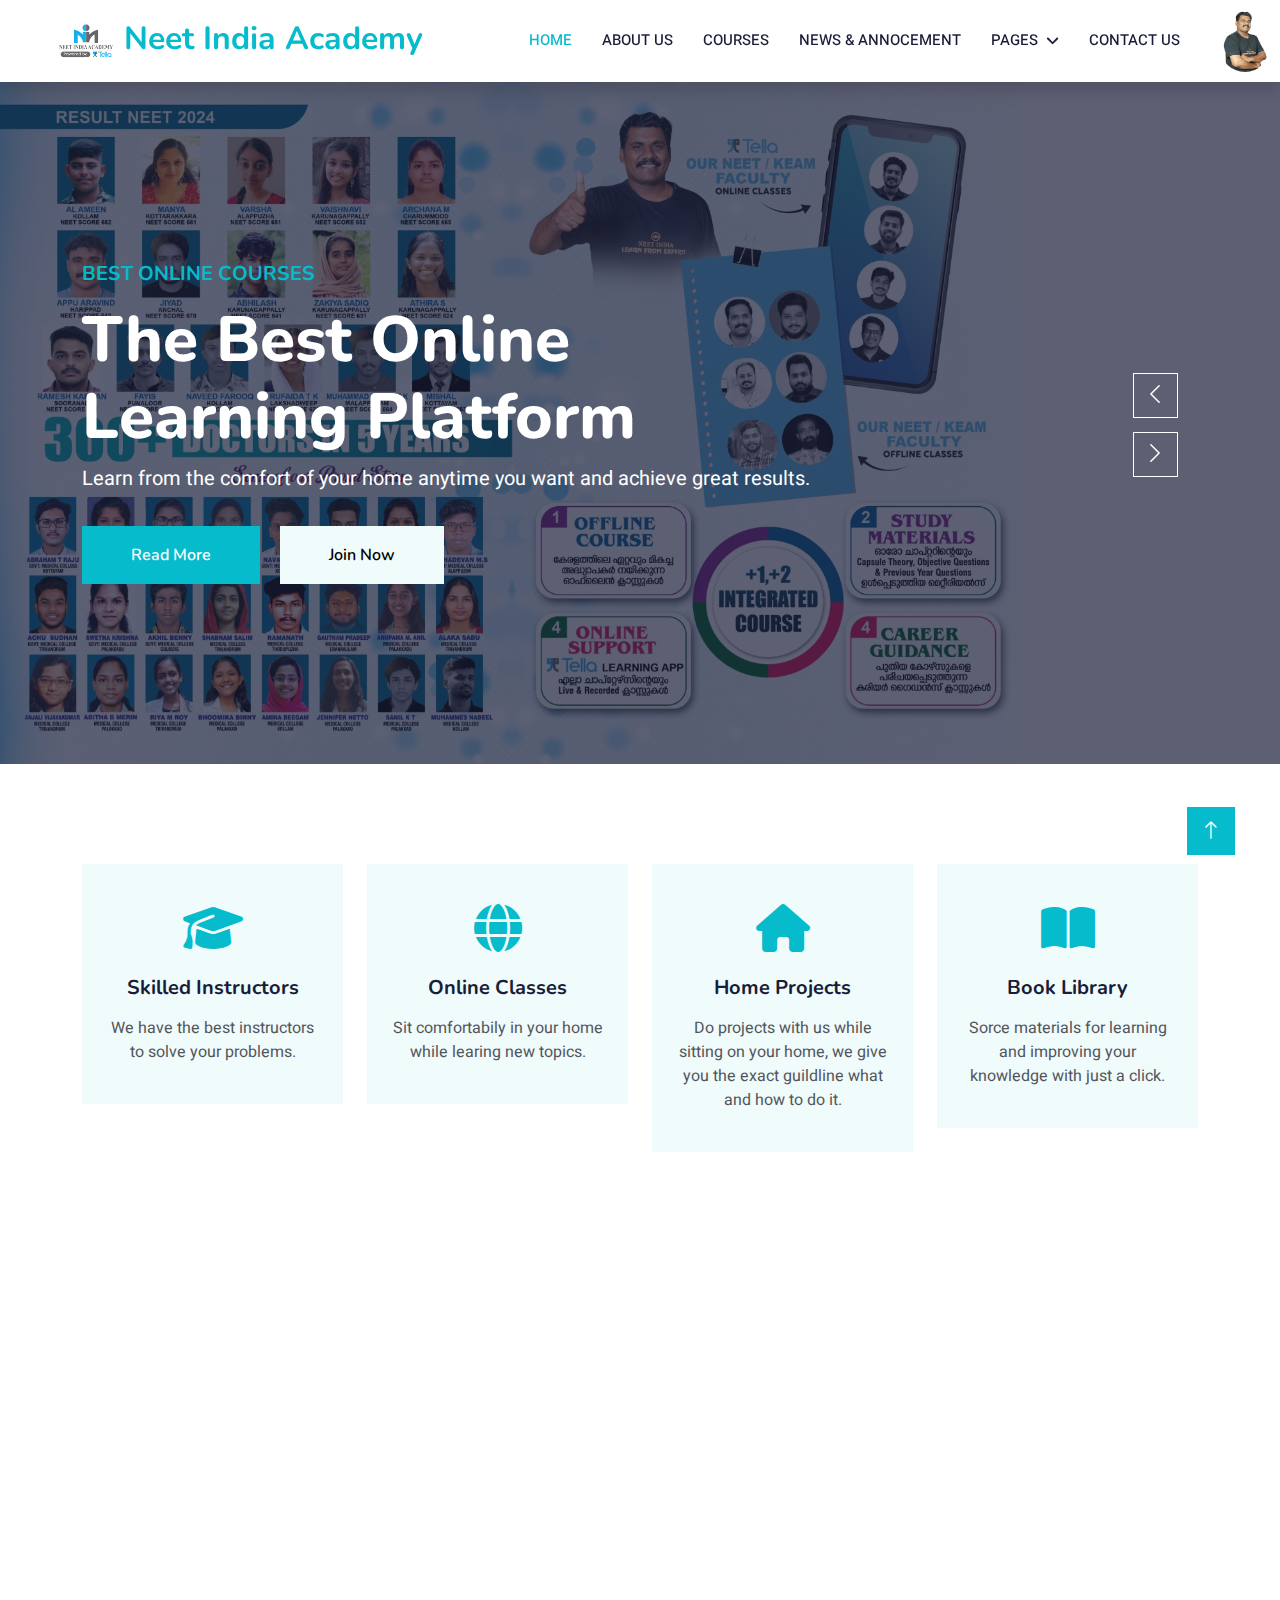
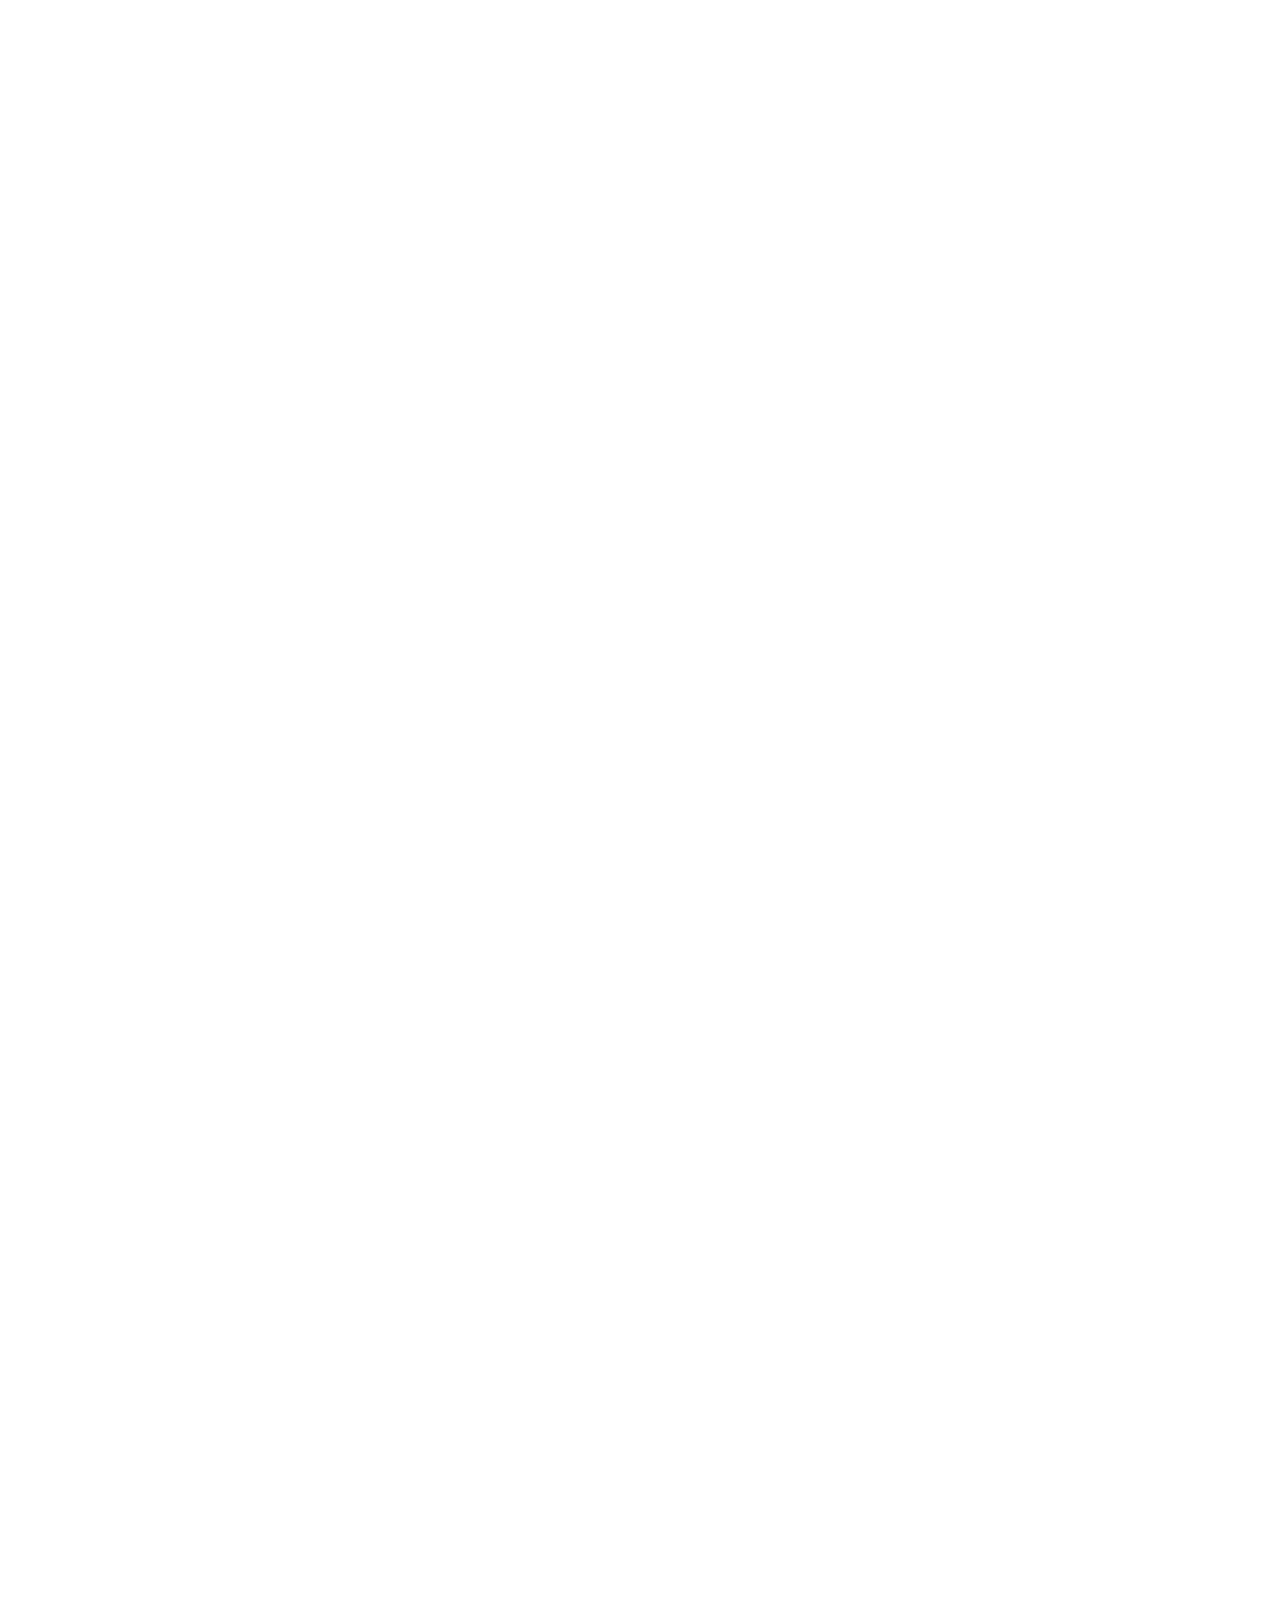
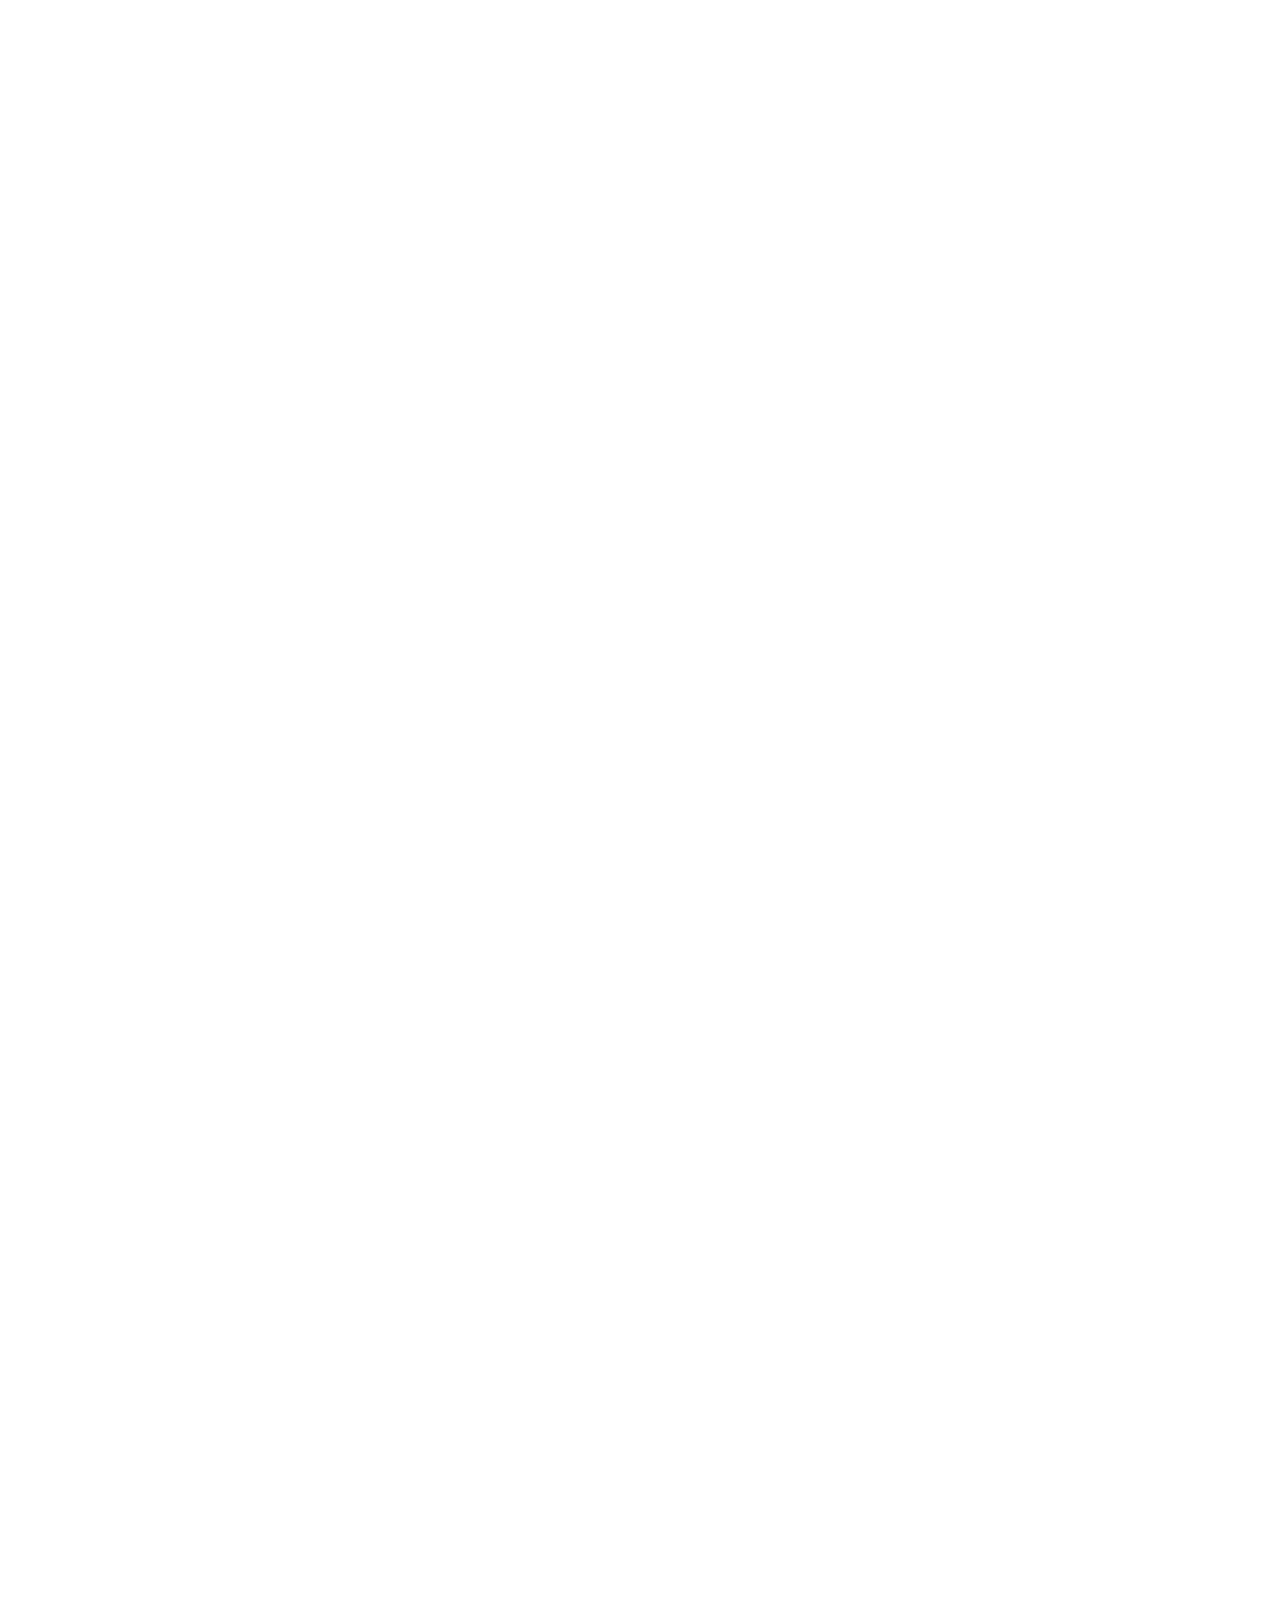
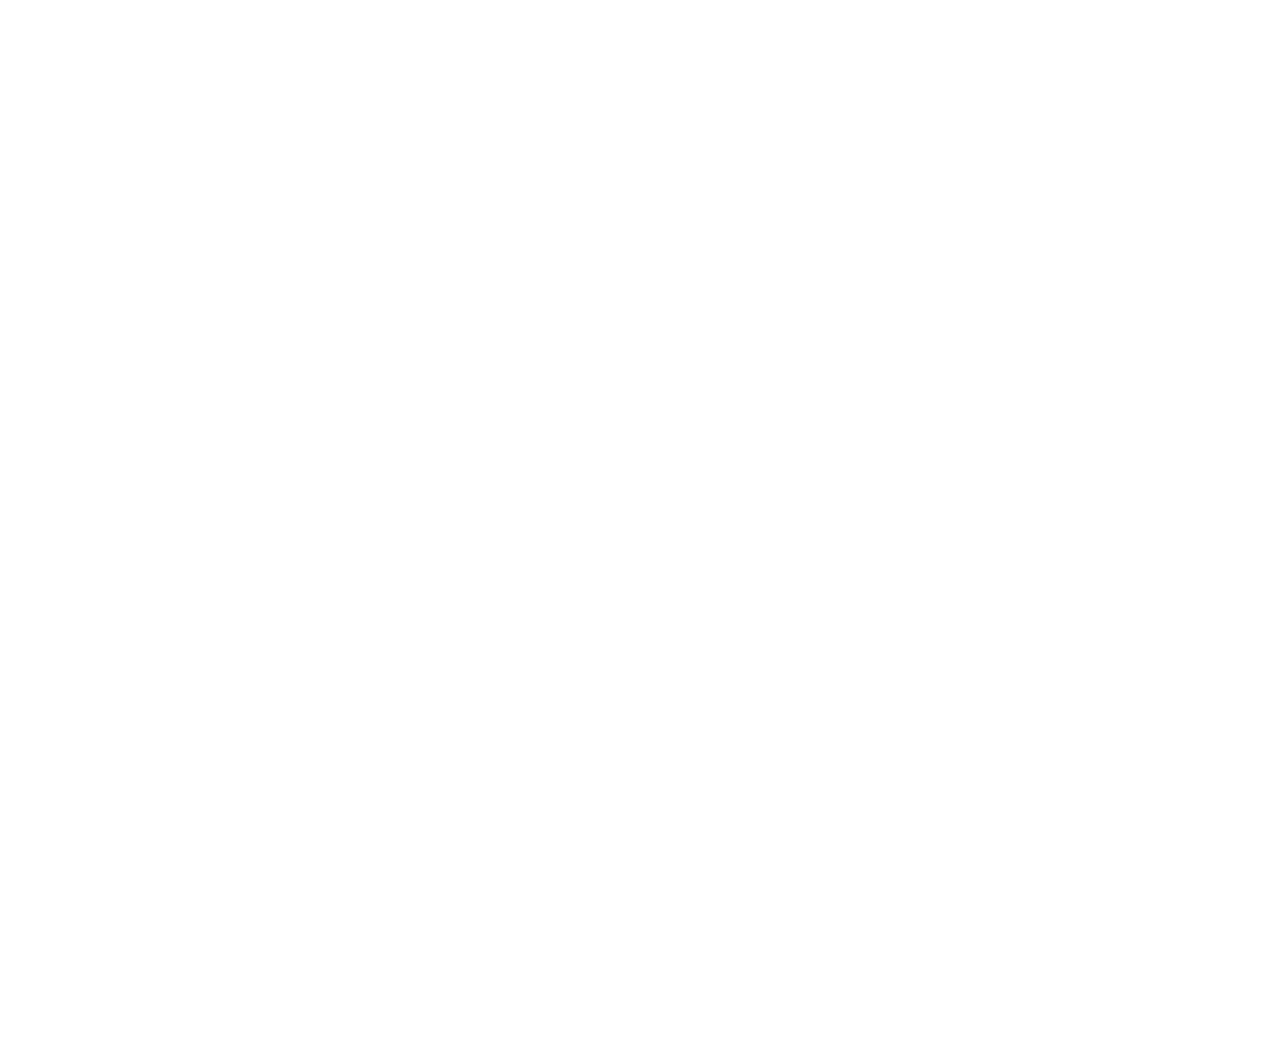
==== commit 1179224e: "media commit" ====
--- a/index.html
+++ b/index.html
@@ -34,6 +34,7 @@
 <link rel="stylesheet" href="path-to-owl-carousel/owl.carousel.min.css">
 <link rel="stylesheet" href="path-to-owl-carousel/owl.theme.default.min.css">
 
+<link rel="stylesheet" href="https://cdnjs.cloudflare.com/ajax/libs/font-awesome/6.7.2/css/all.min.css" integrity="sha512-Evv84Mr4kqVGRNSgIGL/F/aIDqQb7xQ2vcrdIwxfjThSH8CSR7PBEakCr51Ck+w+/U6swU2Im1vVX0SVk9ABhg==" crossorigin="anonymous" referrerpolicy="no-referrer" />
 <!-- Include Owl Carousel JS -->
 <script src="path-to-jquery/jquery.min.js"></script>
 <script src="path-to-owl-carousel/owl.carousel.min.js"></script>
@@ -826,7 +827,7 @@
                       
                       <!-- Phone Numbers -->
                       <p class="mb-2">
-                        <i class="fa fa-phone-alt me-3"></i>
+                        <i class="fa fa-phone me-3"></i>
                         <a href="tel:+919745527706" style="text-decoration: none; color: inherit;">+91 97455 27706</a>, 
                         <a href="tel:+917012183101" style="text-decoration: none; color: inherit;">+91 70121 83101</a>
                       </p>
@@ -840,10 +841,10 @@
                     
                 </div>
                 <div class="col-lg-4 col-md-6">
-                    <h4 class="text-white mb-3">Our Socisl Media</h4>
+                    <h4 class="text-white mb-3">Our Social Media</h4>
                     <div class="d-flex pt-2">
-                        <a class="btn btn-outline-light btn-social" href=""><i class="fab fa-twitter"></i></a>
-                        <a class="btn btn-outline-light btn-social" href=""><i class="fab fa-facebook-f"></i></a>
+                        <a class="btn btn-outline-light btn-social" href="https://www.instagram.com/neetindia_academy?igsh=MWF1Zm84ZnZxbm03Nw=="><i class="fa-brands fa-square-instagram" style="font-size: larger;"></i></a>
+                        <a class="btn btn-outline-light btn-social" href="https://www.facebook.com/neetcoaching"><i class="fab fa-facebook-f"></i></a>
                         <a class="btn btn-outline-light btn-social" href=""><i class="fab fa-youtube"></i></a>
                         <a class="btn btn-outline-light btn-social" href=""><i class="fab fa-linkedin-in"></i></a>
                     </div>
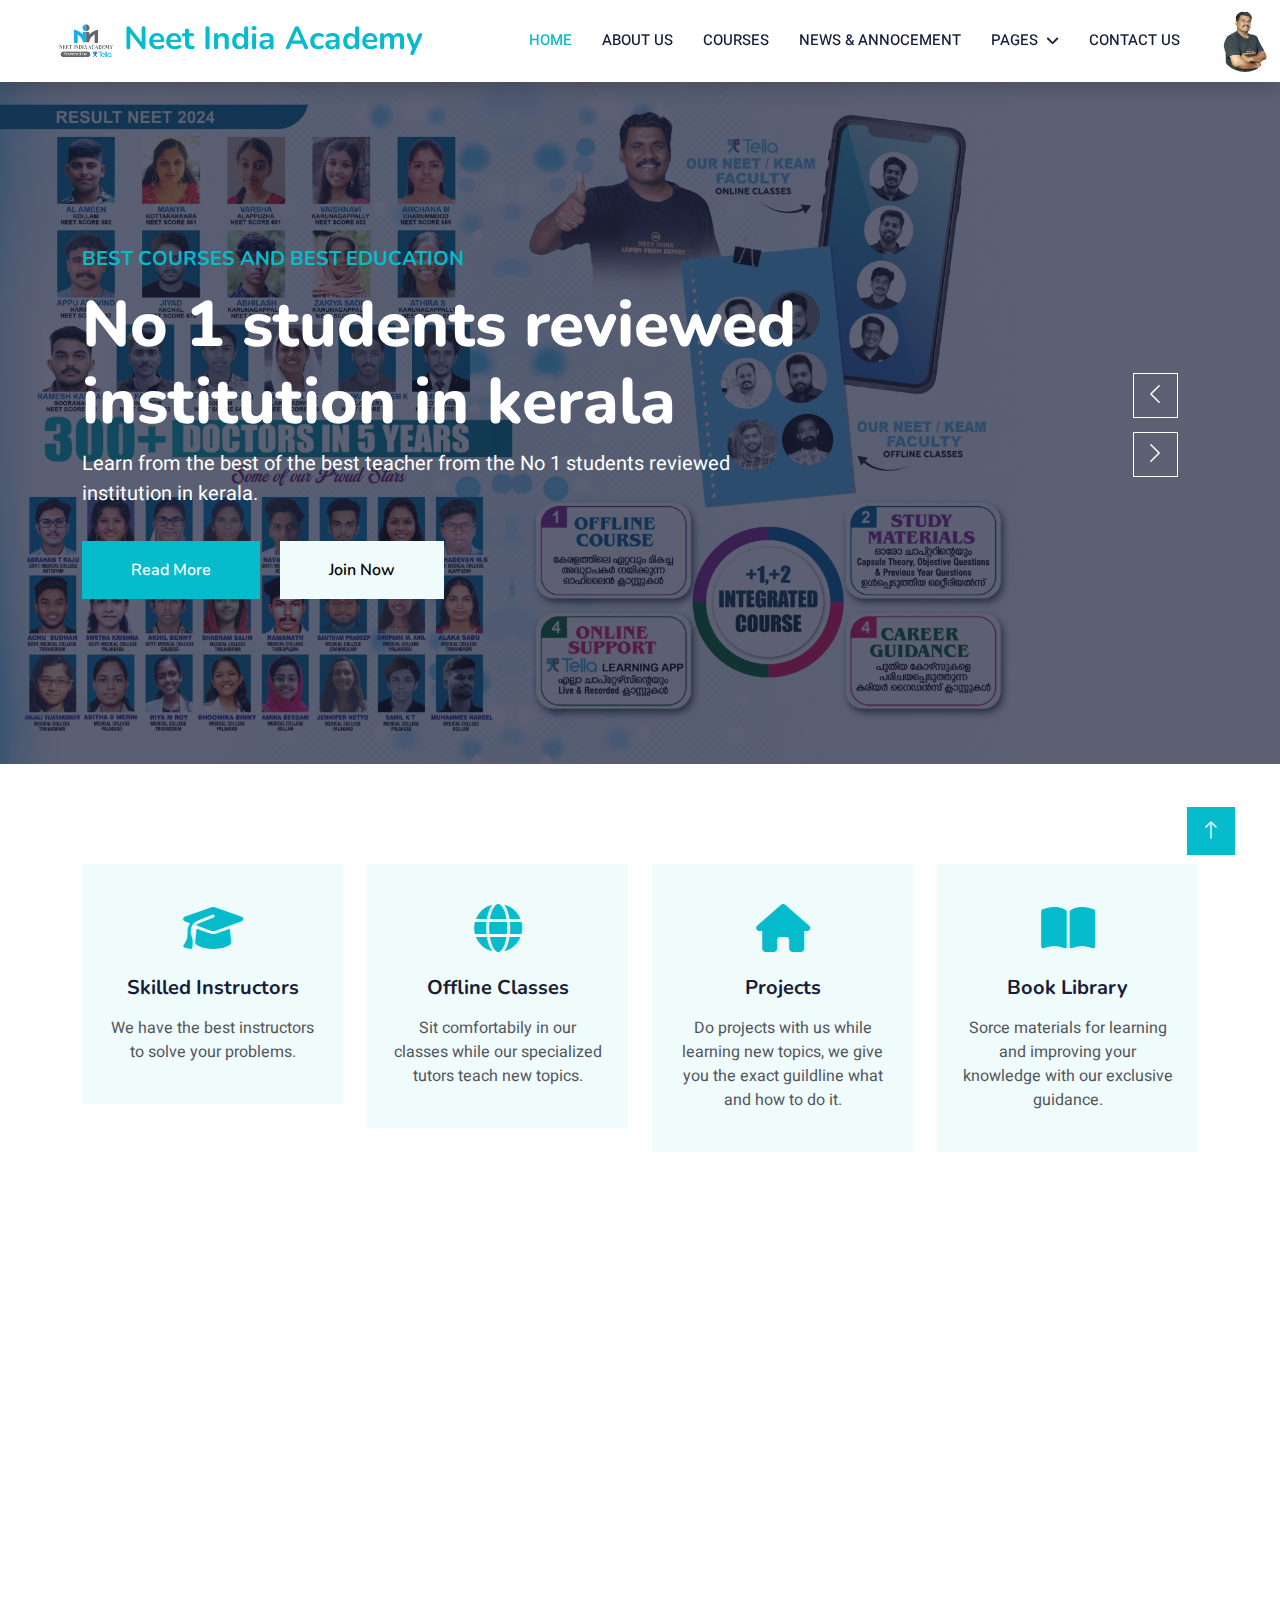
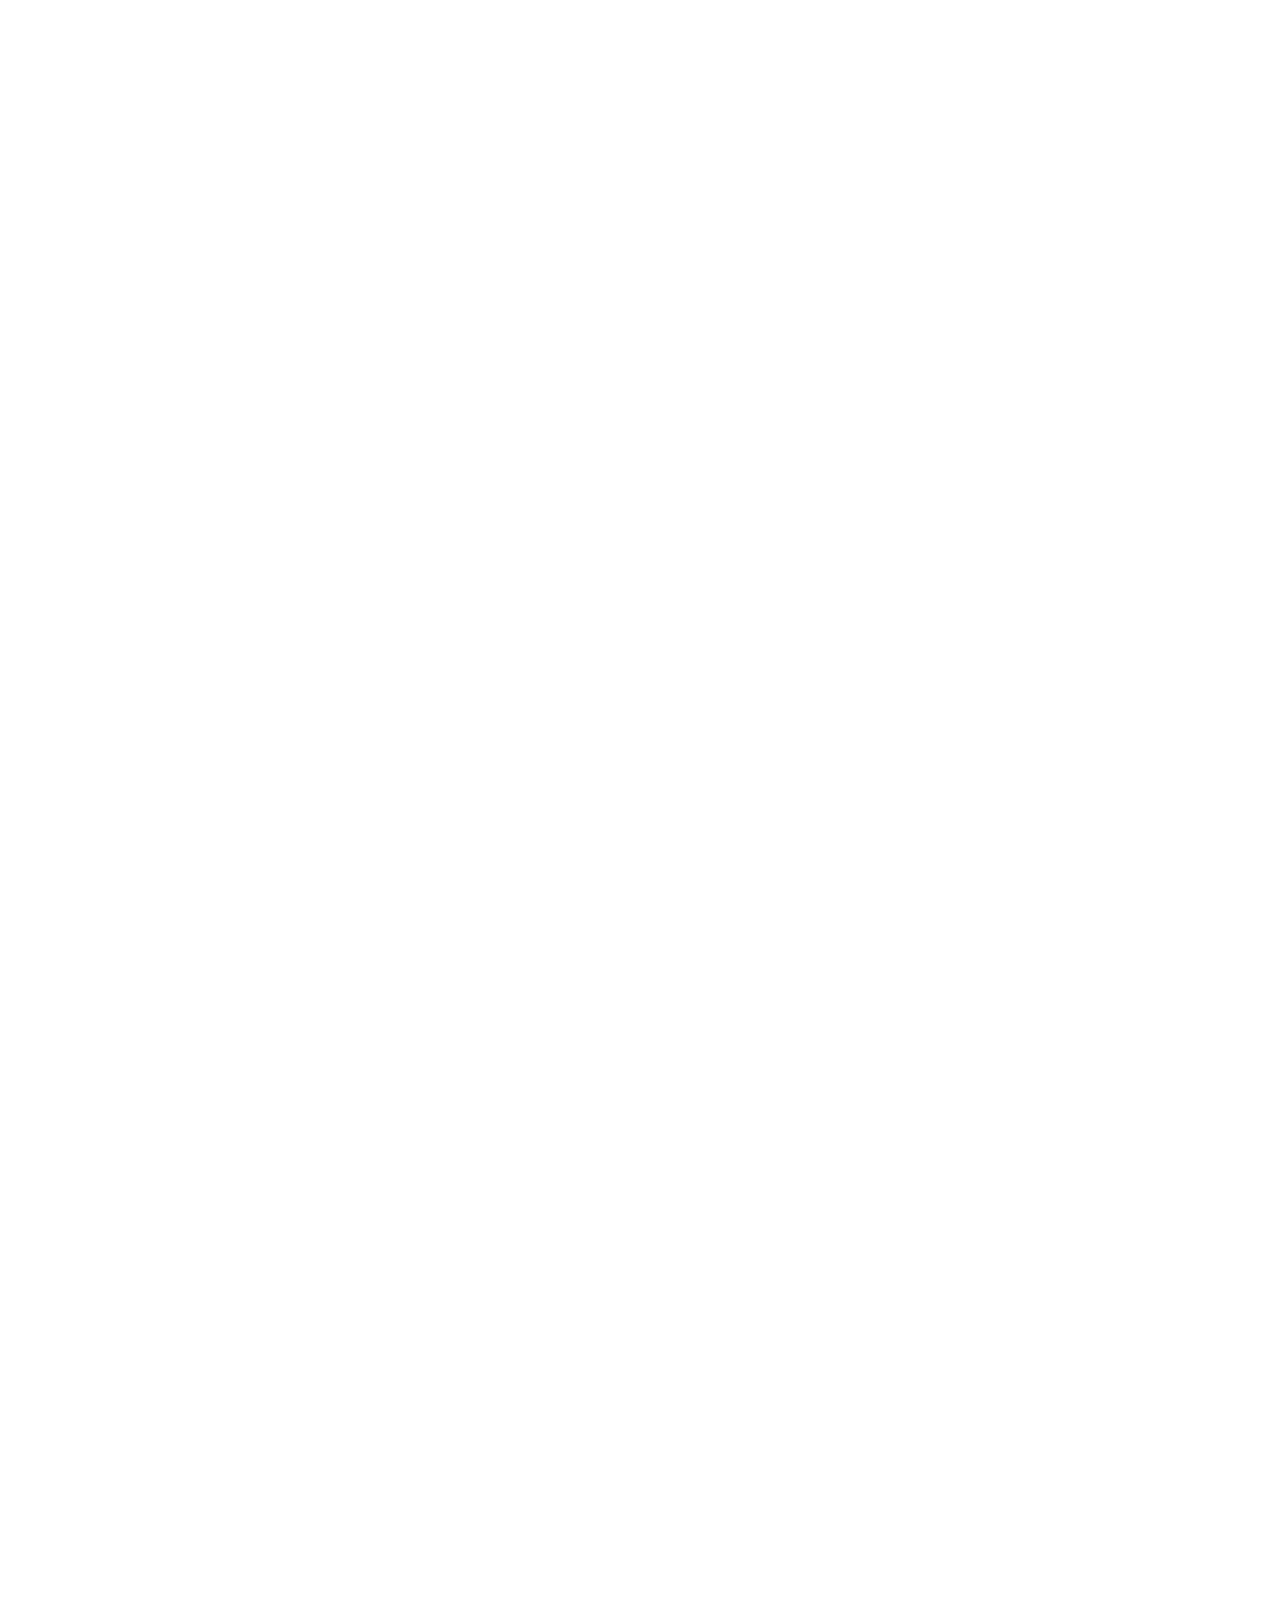
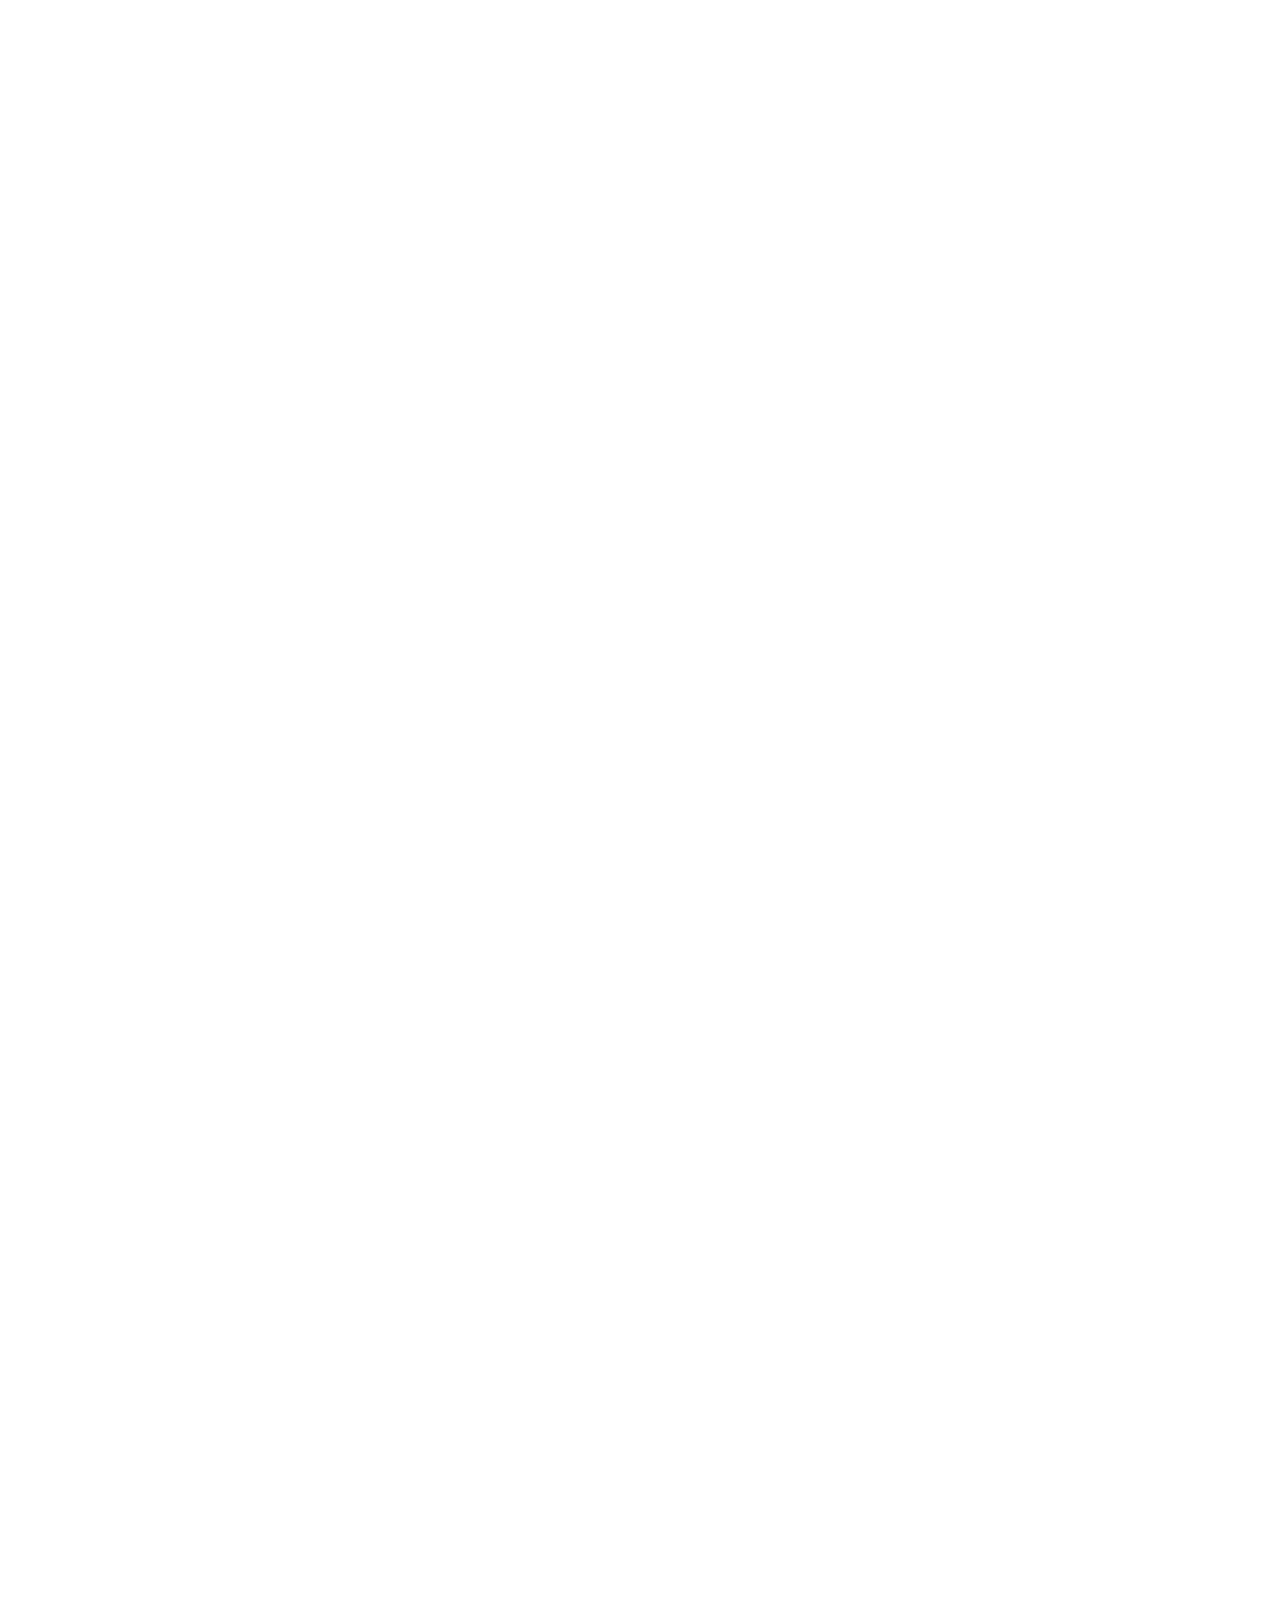
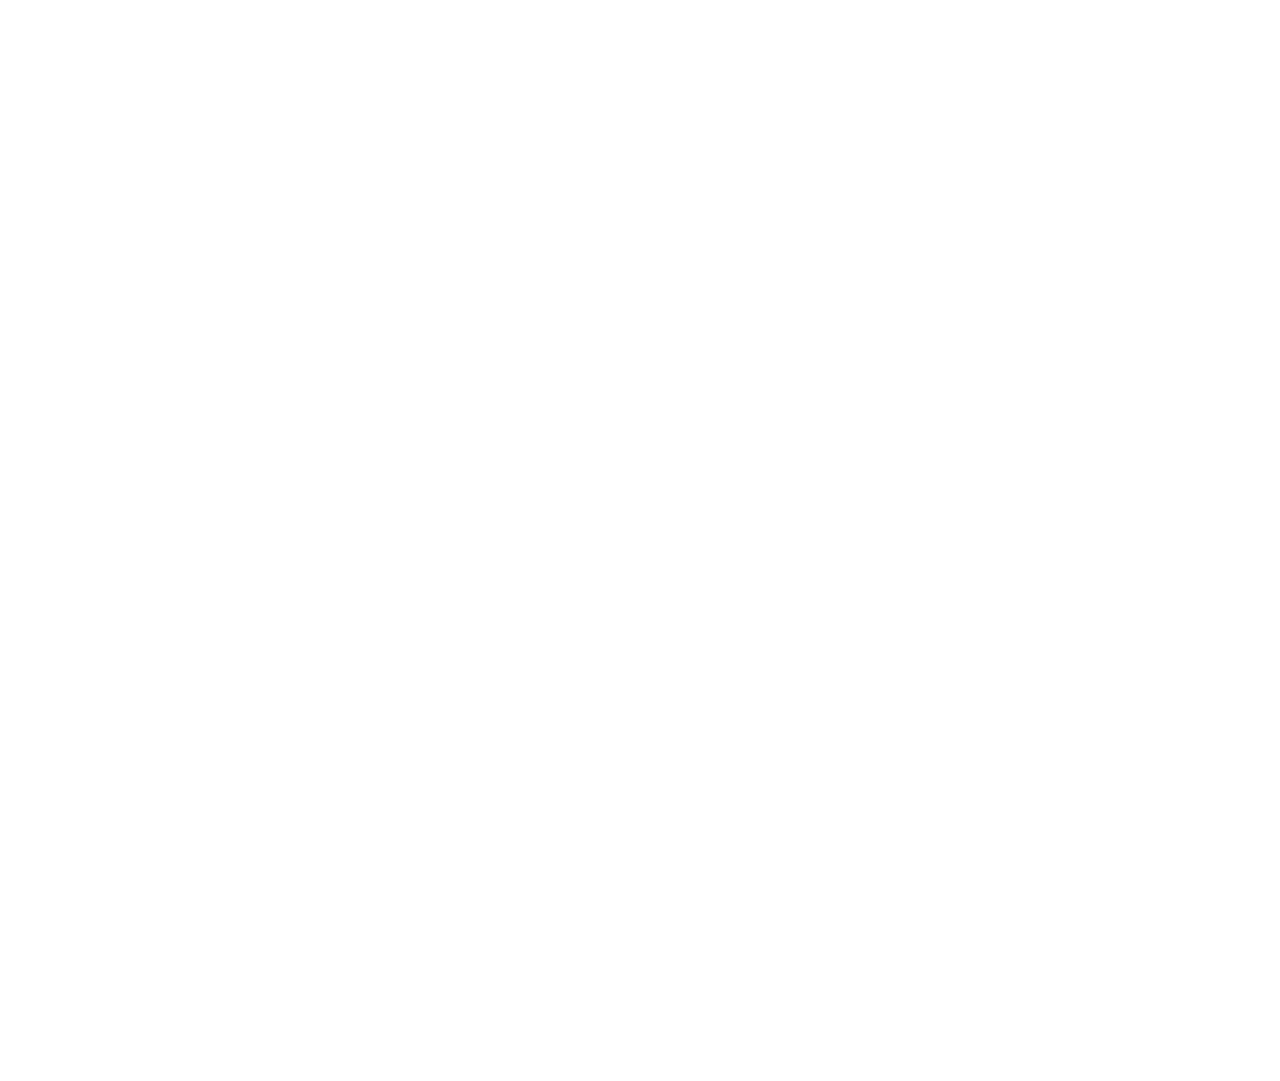
==== commit 9253872c: "topic change" ====
--- a/index.html
+++ b/index.html
@@ -121,9 +121,9 @@
                     <div class="container">
                         <div class="row justify-content-start">
                             <div class="col-sm-10 col-lg-8">
-                                <h5 class="text-primary text-uppercase mb-3 animated slideInDown">Best Online Courses</h5>
-                                <h1 class="display-3 text-white animated slideInDown">The Best Online Learning Platform</h1>
-                                <p class="fs-5 text-white mb-4 pb-2">Learn from the comfort of your home anytime you want and achieve great results.</p>
+                                <h5 class="text-primary text-uppercase mb-3 animated slideInDown">Best Courses and Best Education</h5>
+                                <h1 class="display-3 text-white animated slideInDown">No 1 students reviewed institution in kerala</h1>
+                                <p class="fs-5 text-white mb-4 pb-2">Learn from the best of the best teacher from the No 1 students reviewed institution in kerala.</p>
                                 <a href="#" class="btn btn-primary py-md-3 px-md-5 me-3 animated slideInLeft">Read More</a>
                                 <a href="#" class="btn btn-light py-md-3 px-md-5 animated slideInRight">Join Now</a>
                             </div>
@@ -137,9 +137,9 @@
                     <div class="container">
                         <div class="row justify-content-start">
                             <div class="col-sm-10 col-lg-8">
-                                <h5 class="text-primary text-uppercase mb-3 animated slideInDown">Best Online Courses</h5>
-                                <h1 class="display-3 text-white animated slideInDown">The Best Online Learning Platform</h1>
-                                <p class="fs-5 text-white mb-4 pb-2">Learn from the comfort of your home anytime you want and achieve great results.</p>
+                                <h5 class="text-primary text-uppercase mb-3 animated slideInDown">Best Courses</h5>
+                                <h1 class="display-3 text-white animated slideInDown">The Best Learning Experience</h1>
+                                <p class="fs-5 text-white mb-4 pb-2">Learn the best ever courses from the top most qualified tutors and achieve your dreams.</p>
                                 <a href="" class="btn btn-primary py-md-3 px-md-5 me-3 animated slideInLeft">Read More</a>
                                 <a href="" class="btn btn-light py-md-3 px-md-5 animated slideInRight">Join Now</a>
                             </div>
@@ -153,8 +153,8 @@
                     <div class="container">
                         <div class="row justify-content-start">
                             <div class="col-sm-10 col-lg-8">
-                                <h5 class="text-primary text-uppercase mb-3 animated slideInDown">Best Online Courses</h5>
-                                <h1 class="display-3 text-white animated slideInDown">Get Educated Online From Your Home</h1>
+                                <h5 class="text-primary text-uppercase mb-3 animated slideInDown">Best Tutors</h5>
+                                <h1 class="display-3 text-white animated slideInDown">Get Educated From The Best</h1>
                                 <p class="fs-5 text-white mb-4 pb-2">Your education and results are our responisbility and we will make the learning experience worth while.</p>
                                 <a href="" class="btn btn-primary py-md-3 px-md-5 me-3 animated slideInLeft">Read More</a>
                                 <a href="" class="btn btn-light py-md-3 px-md-5 animated slideInRight">Join Now</a>
@@ -197,8 +197,8 @@
                     <div class="service-item text-center pt-3">
                         <div class="p-4">
                             <i class="fa fa-3x fa-globe text-primary mb-4"></i>
-                            <h5 class="mb-3">Online Classes</h5>
-                            <p>Sit comfortabily in your home while learing new topics.</p>
+                            <h5 class="mb-3">Offline Classes</h5>
+                            <p>Sit comfortabily in our classes while our specialized tutors teach new topics.</p>
                         </div>
                     </div>
                 </div>
@@ -206,8 +206,8 @@
                     <div class="service-item text-center pt-3">
                         <div class="p-4">
                             <i class="fa fa-3x fa-home text-primary mb-4"></i>
-                            <h5 class="mb-3">Home Projects</h5>
-                            <p>Do projects with us while sitting on your home, we give you the exact guildline what and how to do it.</p>
+                            <h5 class="mb-3">Projects</h5>
+                            <p>Do projects with us while learning new topics, we give you the exact guildline what and how to do it.</p>
                         </div>
                     </div>
                 </div>
@@ -216,7 +216,7 @@
                         <div class="p-4">
                             <i class="fa fa-3x fa-book-open text-primary mb-4"></i>
                             <h5 class="mb-3">Book Library</h5>
-                            <p>Sorce materials for learning and improving your knowledge with just a click.</p>
+                            <p>Sorce materials for learning and improving your knowledge with our exclusive guidance.</p>
                         </div>
                     </div>
                 </div>
@@ -238,43 +238,43 @@
                 <div class="col-lg-6 wow fadeInUp" data-wow-delay="0.3s">
                     <h6 class="section-title bg-white text-start text-primary pe-3">About Us</h6>
                     <h1 class="mb-4">Welcome to Neet India Academy</h1>
-                    <p class="mb-4">Welcome to Neet India Academy, your destination for high-quality online education. Our platform 
-                        connects you with skilled instructors and offers a wide range of courses designed to help you achieve your 
-                        goals—anytime, anywhere. With flexible schedules, interactive modules, and a supportive community, we make 
-                        learning accessible, engaging, and tailored to your needs. Join us to unlock new skills and acheive your dreams
-                         as you progress on your learning journey.</p>
+                    <p class="mb-4">Welcome to Neet India Academy, your destination for high-quality education. At our academy, you will 
+                        learn from skilled instructors in a classroom environment that fosters personal growth and achievement. We offer 
+                        a wide range of courses designed to help you reach your goals. With fixed schedules, hands-on learning, and a 
+                        vibrant community, we provide an engaging and immersive educational experience. Join us at our academy to unlock 
+                        new skills and achieve your dreams as you progress on your learning journey.</p>
                     <!-- <p class="mb-4">Tempor erat elitr rebum at clita. Diam dolor diam ipsum sit. Aliqu diam amet diam et eos. Clita erat ipsum et lorem et sit, sed stet lorem sit clita duo justo magna dolore erat amet</p> -->
                     <div class="row gy-2 gx-4 mb-4">
                         <div class="col-sm-6">
                             <p class="mb-0"><i class="fa fa-arrow-right text-primary me-2"></i>Skilled Instructors</p>
                         </div>
                         <div class="col-sm-6">
-                            <p class="mb-0"><i class="fa fa-arrow-right text-primary me-2"></i>Online Classes</p>
+                            <p class="mb-0"><i class="fa fa-arrow-right text-primary me-2"></i>Classroom Sessions</p>
                         </div>
                         <div class="col-sm-6">
                             <p class="mb-0"><i class="fa fa-arrow-right text-primary me-2"></i>Comprehensive Course Catalog</p>
                         </div>
                         <div class="col-sm-6">
-                            <p class="mb-0"><i class="fa fa-arrow-right text-primary me-2"></i>Flexible Learning Schedules</p>
+                            <p class="mb-0"><i class="fa fa-arrow-right text-primary me-2"></i>Fixed Learning Schedules</p>
                         </div>
                         <div class="col-sm-6">
-                            <p class="mb-0"><i class="fa fa-arrow-right text-primary me-2"></i>Interactive Learning Modules</p>
+                            <p class="mb-0"><i class="fa fa-arrow-right text-primary me-2"></i>Hands-On Learning Activities</p>
                         </div>
                         <div class="col-sm-6">
-                            <p class="mb-0"><i class="fa fa-arrow-right text-primary me-2"></i>24/7 Course Access</p>
+                            <p class="mb-0"><i class="fa fa-arrow-right text-primary me-2"></i>Collaborative Learning Environment</p>
                         </div>
                         <div class="col-sm-6">
                             <p class="mb-0"><i class="fa fa-arrow-right text-primary me-2"></i>Certification upon Completion</p>
                         </div>
                         <div class="col-sm-6">
-                            <p class="mb-0"><i class="fa fa-arrow-right text-primary me-2"></i>Personalized Learning Paths</p>
+                            <p class="mb-0"><i class="fa fa-arrow-right text-primary me-2"></i>Personalized Mentorship</p>
                         </div>
                         <div class="col-sm-6">
-                            <p class="mb-0"><i class="fa fa-arrow-right text-primary me-2"></i>Peer-to-Peer Learning Community</p>
+                            <p class="mb-0"><i class="fa fa-arrow-right text-primary me-2"></i>Peer Networking Opportunities</p>
                         </div>
                         <div class="col-sm-6">
-                            <p class="mb-0"><i class="fa fa-arrow-right text-primary me-2"></i>Progress Tracking Tools</p>
-                        </div>                        
+                            <p class="mb-0"><i class="fa fa-arrow-right text-primary me-2"></i>Progress Monitoring Support</p>
+                        </div>
                     </div>
                     <a class="btn btn-primary py-3 px-5 mt-2" href="about.html">Read More</a>
                 </div>
@@ -442,7 +442,7 @@
                                 <small class="fa fa-star text-primary"></small>
                                 <small>(123)</small>
                             </div> -->
-                            <h5 class="mb-4">Neet Repeat Online</h5>
+                            <h5 class="mb-4">Neet Repeat</h5>
                             <!-- <p>Expert guidance for ICAR exams with a detailed curriculum.</p> -->
                             <small class="d-block text-muted mb-3">Duration: 3 Months | Instructor: Dr. A. Kumar</small>
                         </div>
@@ -472,7 +472,7 @@
                                 <small class="fa fa-star text-primary"></small>
                                 <small>(123)</small>
                             </div> -->
-                            <h5 class="mb-4">Neet Crash Online</h5>
+                            <h5 class="mb-4">Neet Crash</h5>
                             <!-- <p>Expert guidance for ICAR exams with a detailed curriculum.</p> -->
                             <small class="d-block text-muted mb-3">Duration: 3 Months | Instructor: Dr. A. Kumar</small>
                         </div>
@@ -845,8 +845,8 @@
                     <div class="d-flex pt-2">
                         <a class="btn btn-outline-light btn-social" href="https://www.instagram.com/neetindia_academy?igsh=MWF1Zm84ZnZxbm03Nw=="><i class="fa-brands fa-square-instagram" style="font-size: larger;"></i></a>
                         <a class="btn btn-outline-light btn-social" href="https://www.facebook.com/neetcoaching"><i class="fab fa-facebook-f"></i></a>
-                        <a class="btn btn-outline-light btn-social" href=""><i class="fab fa-youtube"></i></a>
-                        <a class="btn btn-outline-light btn-social" href=""><i class="fab fa-linkedin-in"></i></a>
+                        <!-- <a class="btn btn-outline-light btn-social" href=""><i class="fab fa-youtube"></i></a>
+                        <a class="btn btn-outline-light btn-social" href=""><i class="fab fa-linkedin-in"></i></a> -->
                     </div>
                 </div>
                 <!-- <div class="col-lg-3 col-md-6">
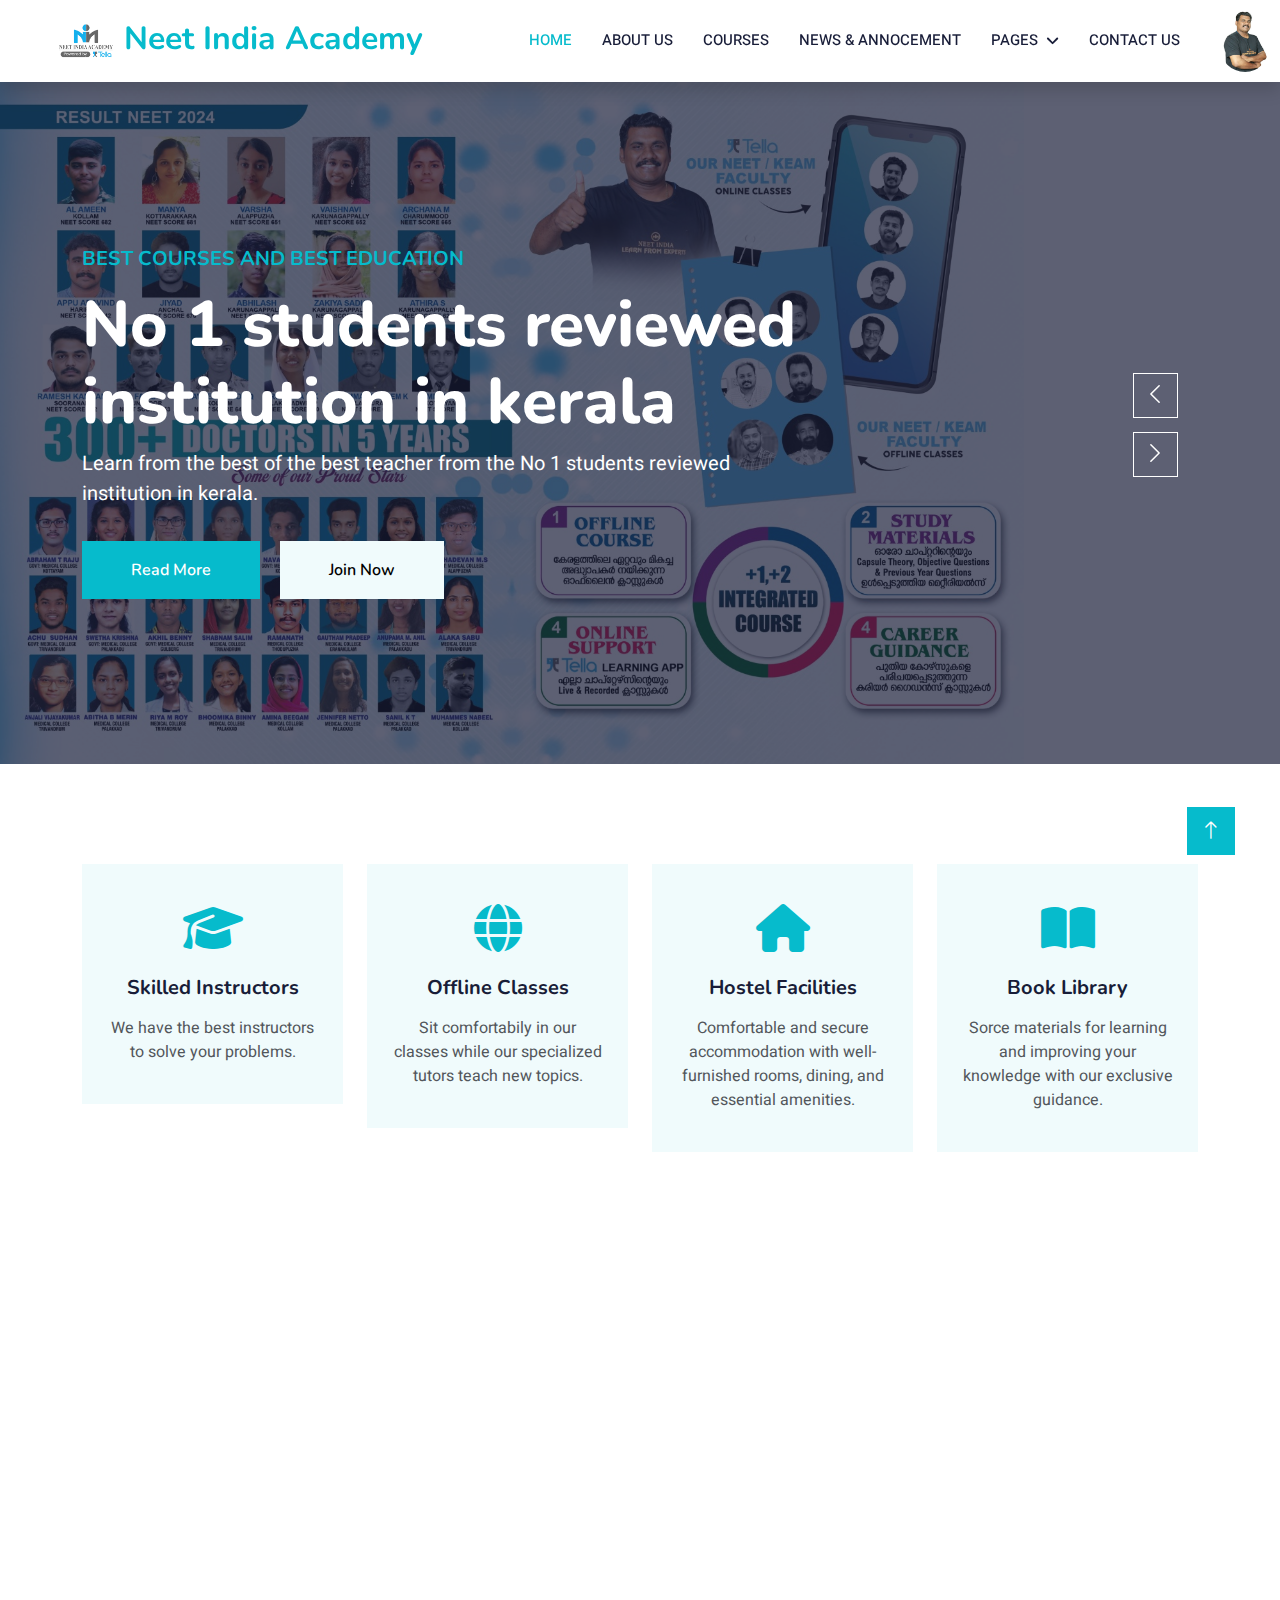
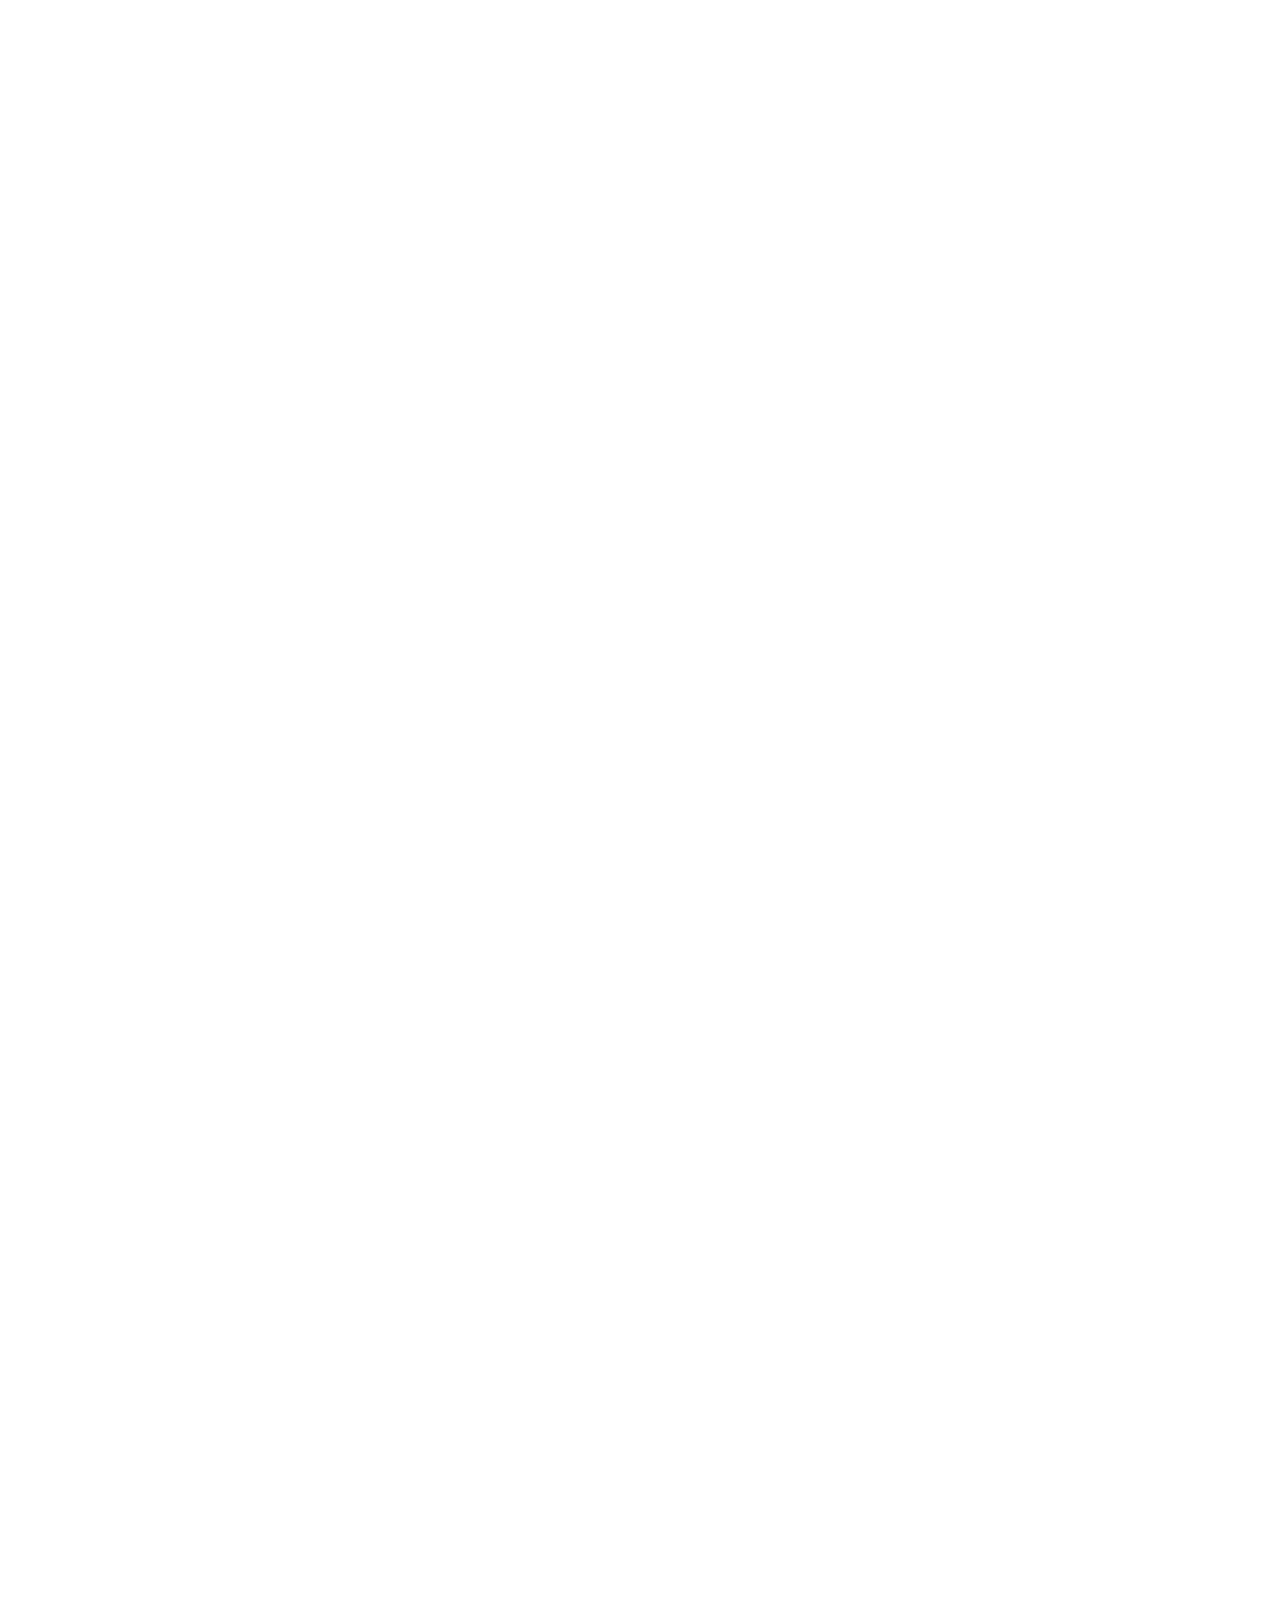
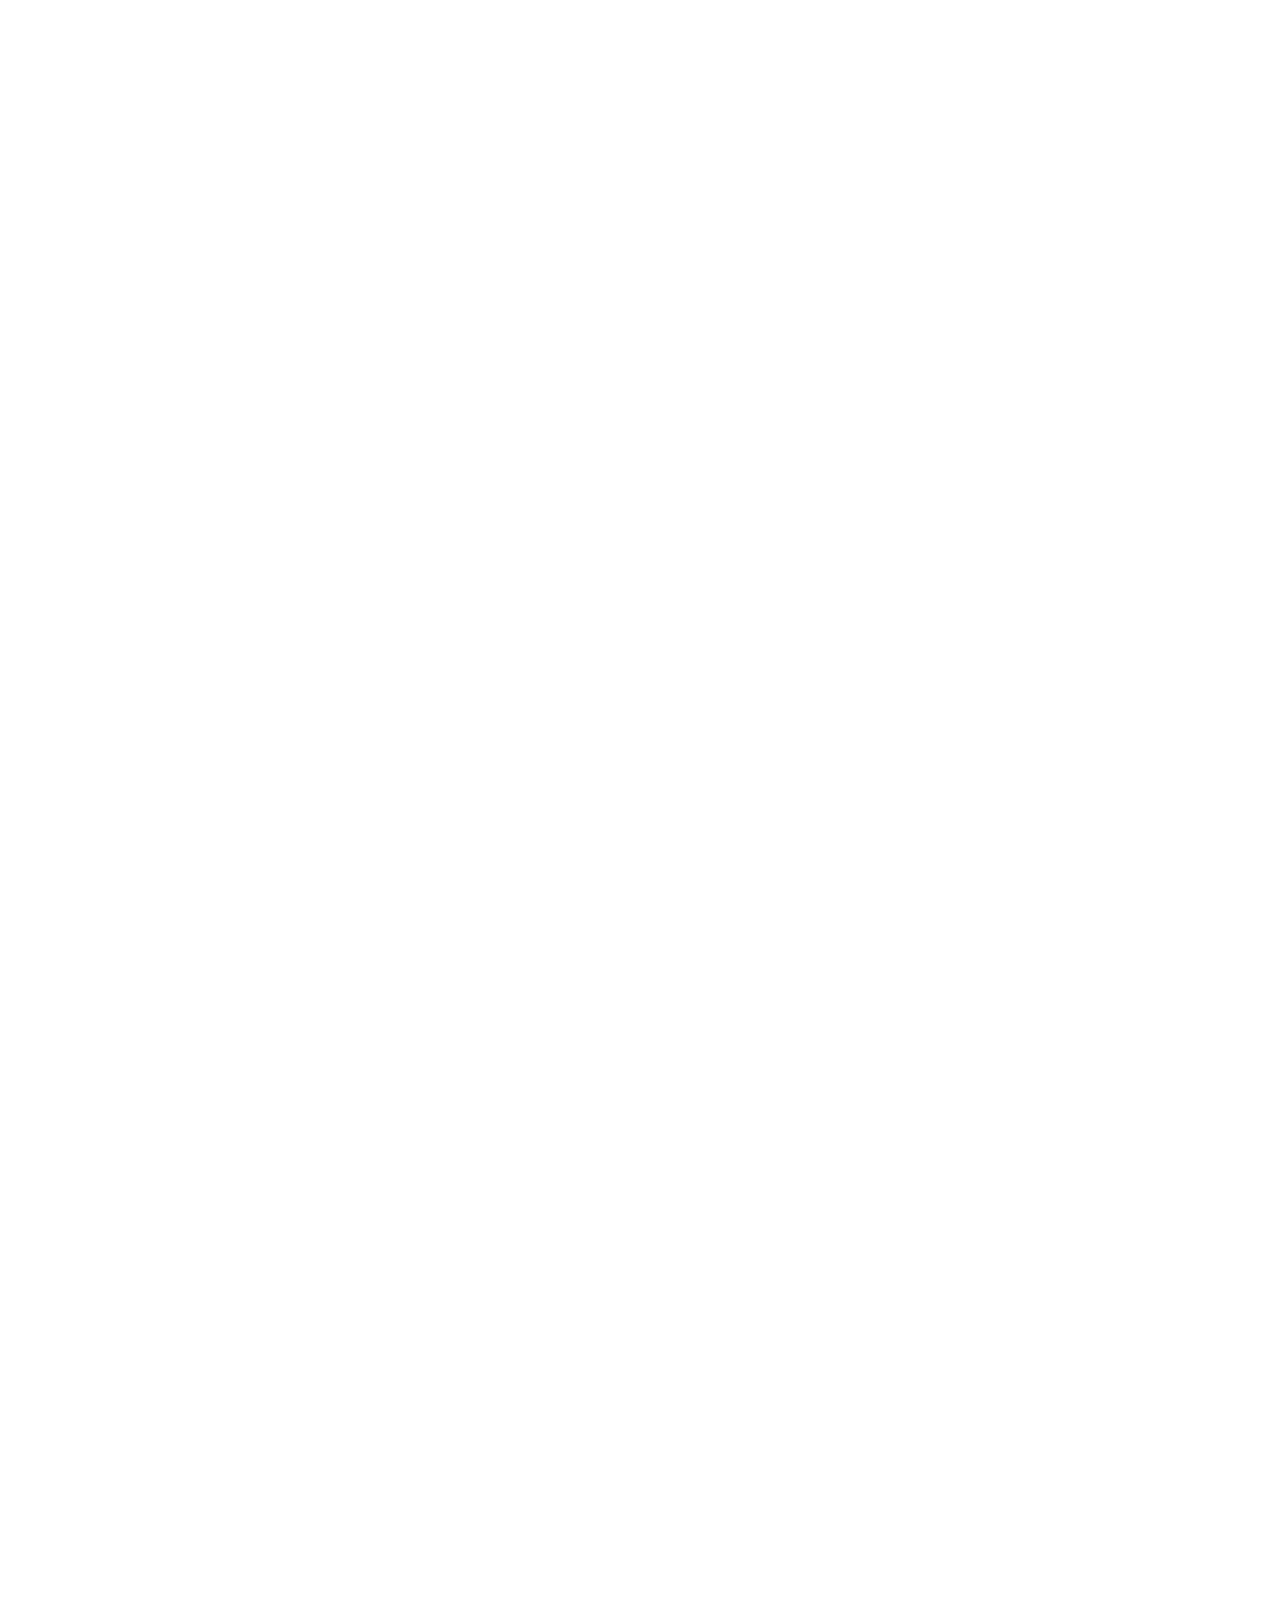
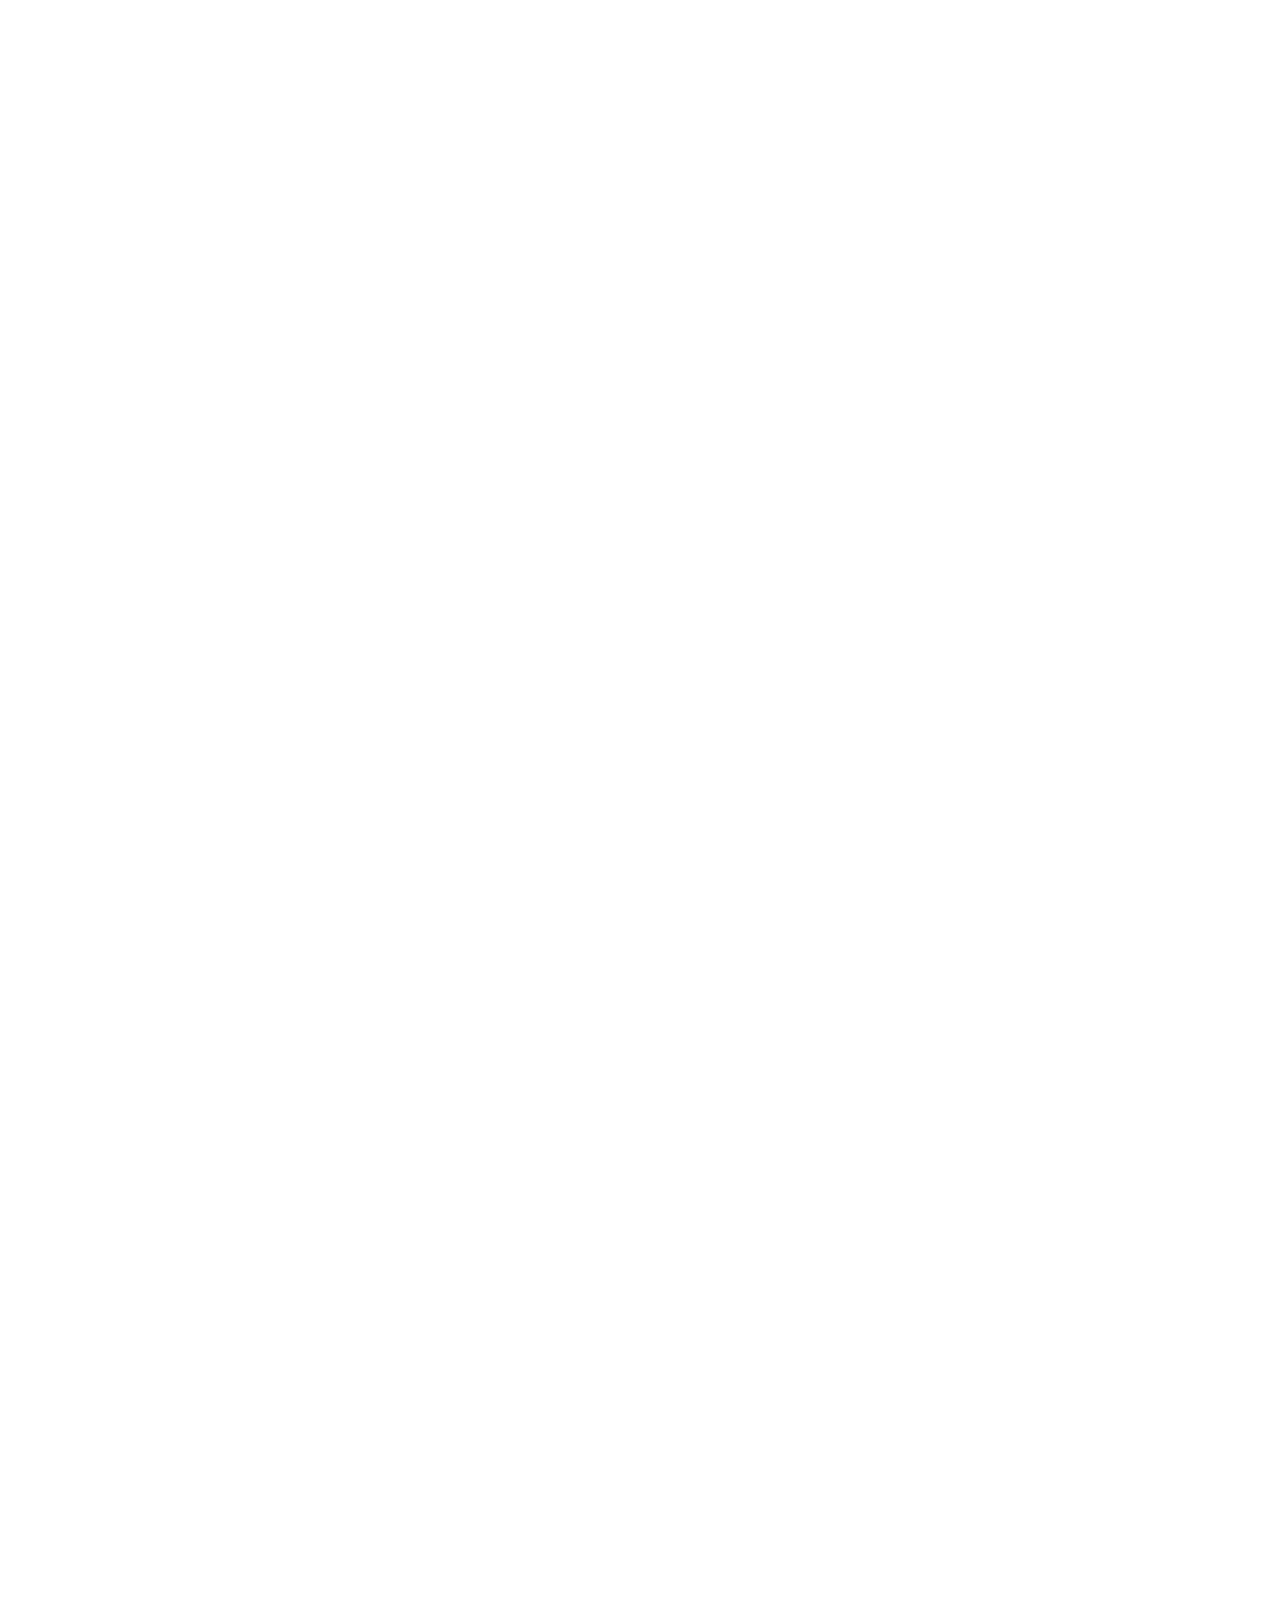
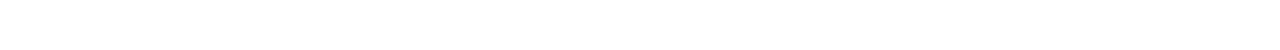
==== commit f9c623d9: "check host" ====
--- a/index.html
+++ b/index.html
@@ -206,8 +206,8 @@
                     <div class="service-item text-center pt-3">
                         <div class="p-4">
                             <i class="fa fa-3x fa-home text-primary mb-4"></i>
-                            <h5 class="mb-3">Projects</h5>
-                            <p>Do projects with us while learning new topics, we give you the exact guildline what and how to do it.</p>
+                            <h5 class="mb-3">Hostel Facilities</h5>
+                            <p>Comfortable and secure accommodation with well-furnished rooms, dining, and essential amenities.</p>
                         </div>
                     </div>
                 </div>
@@ -263,9 +263,9 @@
                         <div class="col-sm-6">
                             <p class="mb-0"><i class="fa fa-arrow-right text-primary me-2"></i>Collaborative Learning Environment</p>
                         </div>
-                        <div class="col-sm-6">
+                        <!-- <div class="col-sm-6">
                             <p class="mb-0"><i class="fa fa-arrow-right text-primary me-2"></i>Certification upon Completion</p>
-                        </div>
+                        </div> -->
                         <div class="col-sm-6">
                             <p class="mb-0"><i class="fa fa-arrow-right text-primary me-2"></i>Personalized Mentorship</p>
                         </div>
@@ -298,7 +298,7 @@
                             <a class="position-relative d-block overflow-hidden" href="courses.html">
                                 <img class="img-fluid" src="img/Neet_india_5.png" alt="" style="border-radius: 15px; border: 1px solid #000;">
                                 <div class="bg-white text-center position-absolute bottom-0 end-0 py-2 px-3" style="margin: 1px;">
-                                    <h5 class="m-0">NEET/KEAM 2025 Crash Course</h5>
+                                    <h5 class="m-0">NEET Crash Course</h5>
                                     <small class="text-primary">View Courses</small>
                                 </div>
                             </a>
@@ -307,7 +307,7 @@
                             <a class="position-relative d-block overflow-hidden" href="courses.html">
                                 <img class="img-fluid" src="img/Neet_india_6.jpeg" alt="" style=" border-radius: 15px; border: 1px solid #000;">
                                 <div class="bg-white text-center position-absolute bottom-0 end-0 py-2 px-3" style="margin: 1px;">
-                                    <h5 class="m-0">NEET 2025 Repeater Course</h5>
+                                    <h5 class="m-0">KEAM Crash Course</h5>
                                     <small class="text-primary">View Courses</small>
                                 </div>
                             </a>
@@ -316,7 +316,7 @@
                             <a class="position-relative d-block overflow-hidden" href="courses.html">
                                 <img class="img-fluid" src="img/Neet_india_7.jpeg" alt="" style=" border-radius: 15px; border: 1px solid #000; height: 330px;">
                                 <div class="bg-white text-center position-absolute bottom-0 end-0 py-2 px-3" style="margin: 1px;">
-                                    <h5 class="m-0">KEAM 2025 Repeater Course</h5>
+                                    <h5 class="m-0">Bsc Nursing Crash Course</h5>
                                     <small class="text-primary">View Courses</small>
                                 </div>
                             </a>
@@ -327,7 +327,7 @@
                     <a class="position-relative d-block h-100 overflow-hidden" href="courses.html">
                         <img class="img-fluid position-absolute w-100 h-100" src="img/Neet_india_8.jpeg" alt="" style="object-fit: cover; border-radius: 15px; border: 1px solid #000;">
                         <div class="bg-white text-center position-absolute bottom-0 end-0 py-2 px-3" style="margin:  1px;">
-                            <h5 class="m-0">Plus One/Plus Two Integrated Schooling</h5>
+                            <h5 class="m-0">NEAT Repeater Course</h5>
                             <small class="text-primary">View Courses</small>
                         </div>
                     </a>
@@ -358,7 +358,7 @@
                         </div>
                         <div class="text-center p-4 pb-0">
                             <h3 class="mb-0">Rs:13,000.00</h3>
-                            <h5 class="mb-4">NEET Crash Course</h5>
+                            <h5 class="mb-4">NEET CRASH COURSE</h5>
                             <small class="d-block text-muted mb-3">Duration: 3 Months | Instructor: Dr. A. Kumar</small>
                         </div>
                     </div>
@@ -373,7 +373,7 @@
                             </div>
                         </div>
                         <div class="text-center p-4 pb-0">
-                            <h3 class="mb-0">Rs:10,000.00</h3>
+                            <h3 class="mb-0">Rs:12,000.00</h3>
                             <!-- <div class="mb-3">
                                 <small class="fa fa-star text-primary"></small>
                                 <small class="fa fa-star text-primary"></small>
@@ -382,7 +382,7 @@
                                 <small class="fa fa-star text-primary"></small>
                                 <small>(123)</small>
                             </div> -->
-                            <h5 class="mb-4">KEAM Preparation</h5>
+                            <h5 class="mb-4">KEAM CRASH COURSE</h5>
                             <!-- <p>Focused courses to excel in the KEAM exams.</p> -->
                             <small class="d-block text-muted mb-3">Duration: 3 Months | Instructor: Dr. A. Kumar</small>
                         </div>
@@ -403,7 +403,7 @@
                             </div>
                         </div>
                         <div class="text-center p-4 pb-0">
-                            <h3 class="mb-0">Rs:75,000.00</h3>
+                            <h3 class="mb-0">Rs:13,000.00</h3>
                             <!-- <div class="mb-3">
                                 <small class="fa fa-star text-primary"></small>
                                 <small class="fa fa-star text-primary"></small>
@@ -412,7 +412,7 @@
                                 <small class="fa fa-star text-primary"></small>
                                 <small>(123)</small>
                             </div> -->
-                            <h5 class="mb-4">Neet Repeat</h5>
+                            <h5 class="mb-4">BSC Nursing Crash</h5>
                             <!-- <p>Expert guidance for ICAR exams with a detailed curriculum.</p> -->
                             <small class="d-block text-muted mb-3">Duration: 3 Months | Instructor: Dr. A. Kumar</small>
                         </div>
@@ -433,7 +433,9 @@
                             </div>
                         </div>
                         <div class="text-center p-4 pb-0">
-                            <h3 class="mb-0">Rs:24,000.00</h3>
+                            <h3 class="mb-0"><span>Registration</span> : 5,000.00</h3>
+                            <h3 class="mb-0"><span>Course Fee</span> : 75,000.00</h3>
+
                             <!-- <div class="mb-3">
                                 <small class="fa fa-star text-primary"></small>
                                 <small class="fa fa-star text-primary"></small>
@@ -442,7 +444,7 @@
                                 <small class="fa fa-star text-primary"></small>
                                 <small>(123)</small>
                             </div> -->
-                            <h5 class="mb-4">Neet Repeat</h5>
+                            <h5 class="mb-4">NEET REPEATER</h5>
                             <!-- <p>Expert guidance for ICAR exams with a detailed curriculum.</p> -->
                             <small class="d-block text-muted mb-3">Duration: 3 Months | Instructor: Dr. A. Kumar</small>
                         </div>
@@ -453,7 +455,7 @@
                         </div> -->
                     </div>
                 </div>
-                <div class="col-lg-4 col-md-6 wow fadeInUp" data-wow-delay="0.5s">
+                <!-- <div class="col-lg-4 col-md-6 wow fadeInUp" data-wow-delay="0.5s">
                     <div class="course-item bg-light new_wow">
                         <div class="position-relative overflow-hidden">
                             <img class="img-fluid" src="img/Neet_india_7.jpeg" alt="" style="border-radius: 15px;">
@@ -464,25 +466,25 @@
                         </div>
                         <div class="text-center p-4 pb-0">
                             <h3 class="mb-0">Rs:3,000.00</h3>
-                            <!-- <div class="mb-3">
+                            <div class="mb-3">
                                 <small class="fa fa-star text-primary"></small>
                                 <small class="fa fa-star text-primary"></small>
                                 <small class="fa fa-star text-primary"></small>
                                 <small class="fa fa-star text-primary"></small>
                                 <small class="fa fa-star text-primary"></small>
                                 <small>(123)</small>
-                            </div> -->
+                            </div>
                             <h5 class="mb-4">Neet Crash</h5>
-                            <!-- <p>Expert guidance for ICAR exams with a detailed curriculum.</p> -->
+                            <p>Expert guidance for ICAR exams with a detailed curriculum.</p>
                             <small class="d-block text-muted mb-3">Duration: 3 Months | Instructor: Dr. A. Kumar</small>
                         </div>
-                        <!-- <div class="d-flex border-top">
+                        <div class="d-flex border-top">
                             <small class="flex-fill text-center border-end py-2"><i class="fa fa-user-tie text-primary me-2"></i>John Doe</small>
                             <small class="flex-fill text-center border-end py-2"><i class="fa fa-clock text-primary me-2"></i>1.49 Hrs</small>
                             <small class="flex-fill text-center py-2"><i class="fa fa-user text-primary me-2"></i>30 Students</small>
-                        </div> -->
-                    </div>
-                </div>
+                        </div>
+                    </div>
+                </div> -->
             </div>
         </div>
     </div>
@@ -515,13 +517,13 @@
                             <label class="form-label">Select Course</label>
                             <select class="form-select" id="course" required>
                                 <option value="">Choose...</option>
-                                <option value="neet">NEET</option>
-                                <option value="keam">KEAM</option>
-                                <option value="icar">Neat Repeat</option>
-                                <option value="icar">Crash Repeat</option>
-                                <option value="icar">Neat Repeat Online</option>
+                                <option value="neet">NEET CRASH</option>
+                                <option value="keam">KEAM CRASH</option>
+                                <option value="icar">BSC NURSHING CRASH</option>
+                                <option value="icar">NEET REPEATER</option>
+                                <!-- <option value="icar">Neat Repeat Online</option>
                                 <option value="icar">Crash Repeat Online</option>
-                                <option value="icar">Plus One/Plus Two Integrated Schooling</option>
+                                <option value="icar">Plus One/Plus Two Integrated Schooling</option> -->
                             </select>
                         </div>
                         <div class="col-12">
@@ -619,9 +621,9 @@
                             <img class="img-fluid" src="img/Neet_india_4.jpeg" alt="Event Image" style=" border-radius: 15px;">
                         </div>
                         <div class="text-center p-4">
-                            <h5 class="mb-1">NEET Prep Bootcamp</h5>
-                            <p class="text-primary mb-0">October 25, 2024</p>
-                            <small class="text-muted">Join us for an intensive bootcamp to refine your NEET prep skills.</small>
+                            <h5 class="mb-1">NEET/KEAM/BSc NURSHING CRASH COURSE 2025</h5>
+                            <p class="text-primary mb-0">Mark: 520</p>
+                            <small class="text-muted">Scholarship fee is 100% completly free.</small>
                         </div>
                         <div class="d-flex justify-content-center mt-3">
                             <a class="btn btn-sm btn-primary px-3" href="" style="padding: 10px; margin: 10px;">Learn More</a>
@@ -634,9 +636,9 @@
                             <img class="img-fluid" src="img/Neet_india_10.jpeg" alt="Event Image" style=" border-radius: 15px; height: 270px;">
                         </div>
                         <div class="text-center p-4">
-                            <h5 class="mb-1">KEAM Crash Course</h5>
-                            <p class="text-primary mb-0">November 10, 2024</p>
-                            <small class="text-muted">Prepare for KEAM with targeted, high-impact sessions.</small>
+                            <h5 class="mb-1">NEET/KEAM/BSc NURSHING CRASH COURSE 2025</h5>
+                            <p class="text-primary mb-0">Marks: greater than or equal to 515</p>
+                            <small class="text-muted">Scholarship fee is 100%, Registration fee + Material Fee: Rs. 2000/-</small>
                         </div>
                         <div class="d-flex justify-content-center mt-3">
                             <a class="btn btn-sm btn-primary px-3" href="" style="padding: 10px; margin: 10px;">Learn More</a>
@@ -649,9 +651,25 @@
                             <img class="img-fluid" src="img/Neet_india_7.jpeg" alt="Event Image" style=" border-radius: 15px; height: 260px;">
                         </div>
                         <div class="text-center p-4">
-                            <h5 class="mb-1">ICAR Mock Exam</h5>
-                            <p class="text-primary mb-0">December 5, 2024</p>
-                            <small class="text-muted">Test your skills with a real-time ICAR mock exam experience.</small>
+                            <h5 class="mb-1">NEET/KEAM/BSc NURSHING CRASH COURSE 2025</h5>
+                            <p class="text-primary mb-0">Marks: greater than or equal to 510</p>
+                            <small class="text-muted">Scholarship fee is 50%, Total Fee: Rs. 2000/-</small>
+                        </div>
+                        <div class="d-flex justify-content-center mt-3">
+                            <a class="btn btn-sm btn-primary px-3" href="" style="padding: 10px; margin: 10px;">Learn More</a>
+                        </div>
+                    </div>
+                </div>
+
+                <div class="col-lg-4 col-md-6 wow fadeInUp" data-wow-delay="0.5s">
+                    <div class="team-item bg-light" style=" border-radius: 15px; box-shadow: rgba(0, 0, 0, 0.1) 0px 10px 15px -3px, rgba(0, 0, 0, 0.05) 0px 4px 6px -2px;">
+                        <div class="overflow-hidden">
+                            <img class="img-fluid" src="img/Neet_india_7.jpeg" alt="Event Image" style=" border-radius: 15px; height: 260px;">
+                        </div>
+                        <div class="text-center p-4">
+                            <h5 class="mb-1">NEET/KEAM/BSc NURSHING CRASH COURSE 2025</h5>
+                            <p class="text-primary mb-0">Marks: greater than or equal to 500</p>
+                            <small class="text-muted">Scholarship fee is 25%, Total Fee: Rs. 10000/-</small>
                         </div>
                         <div class="d-flex justify-content-center mt-3">
                             <a class="btn btn-sm btn-primary px-3" href="" style="padding: 10px; margin: 10px;">Learn More</a>
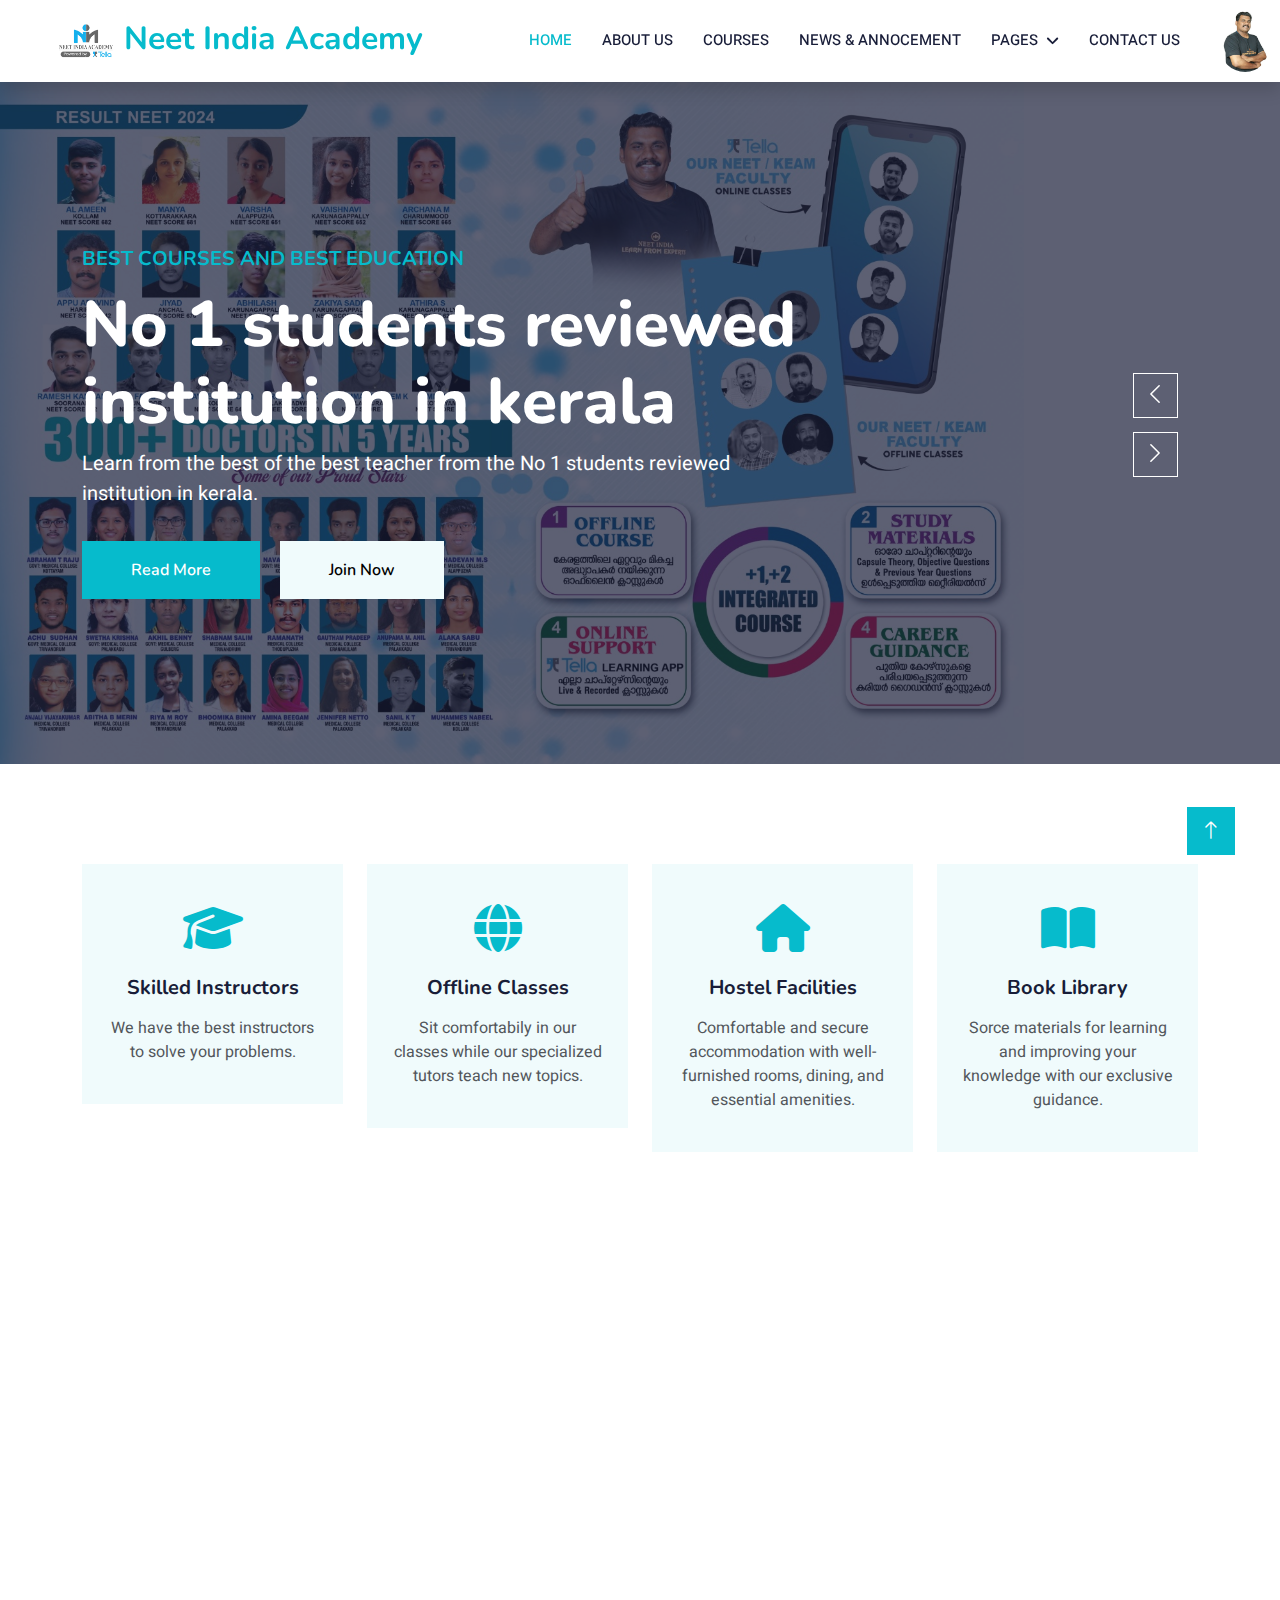
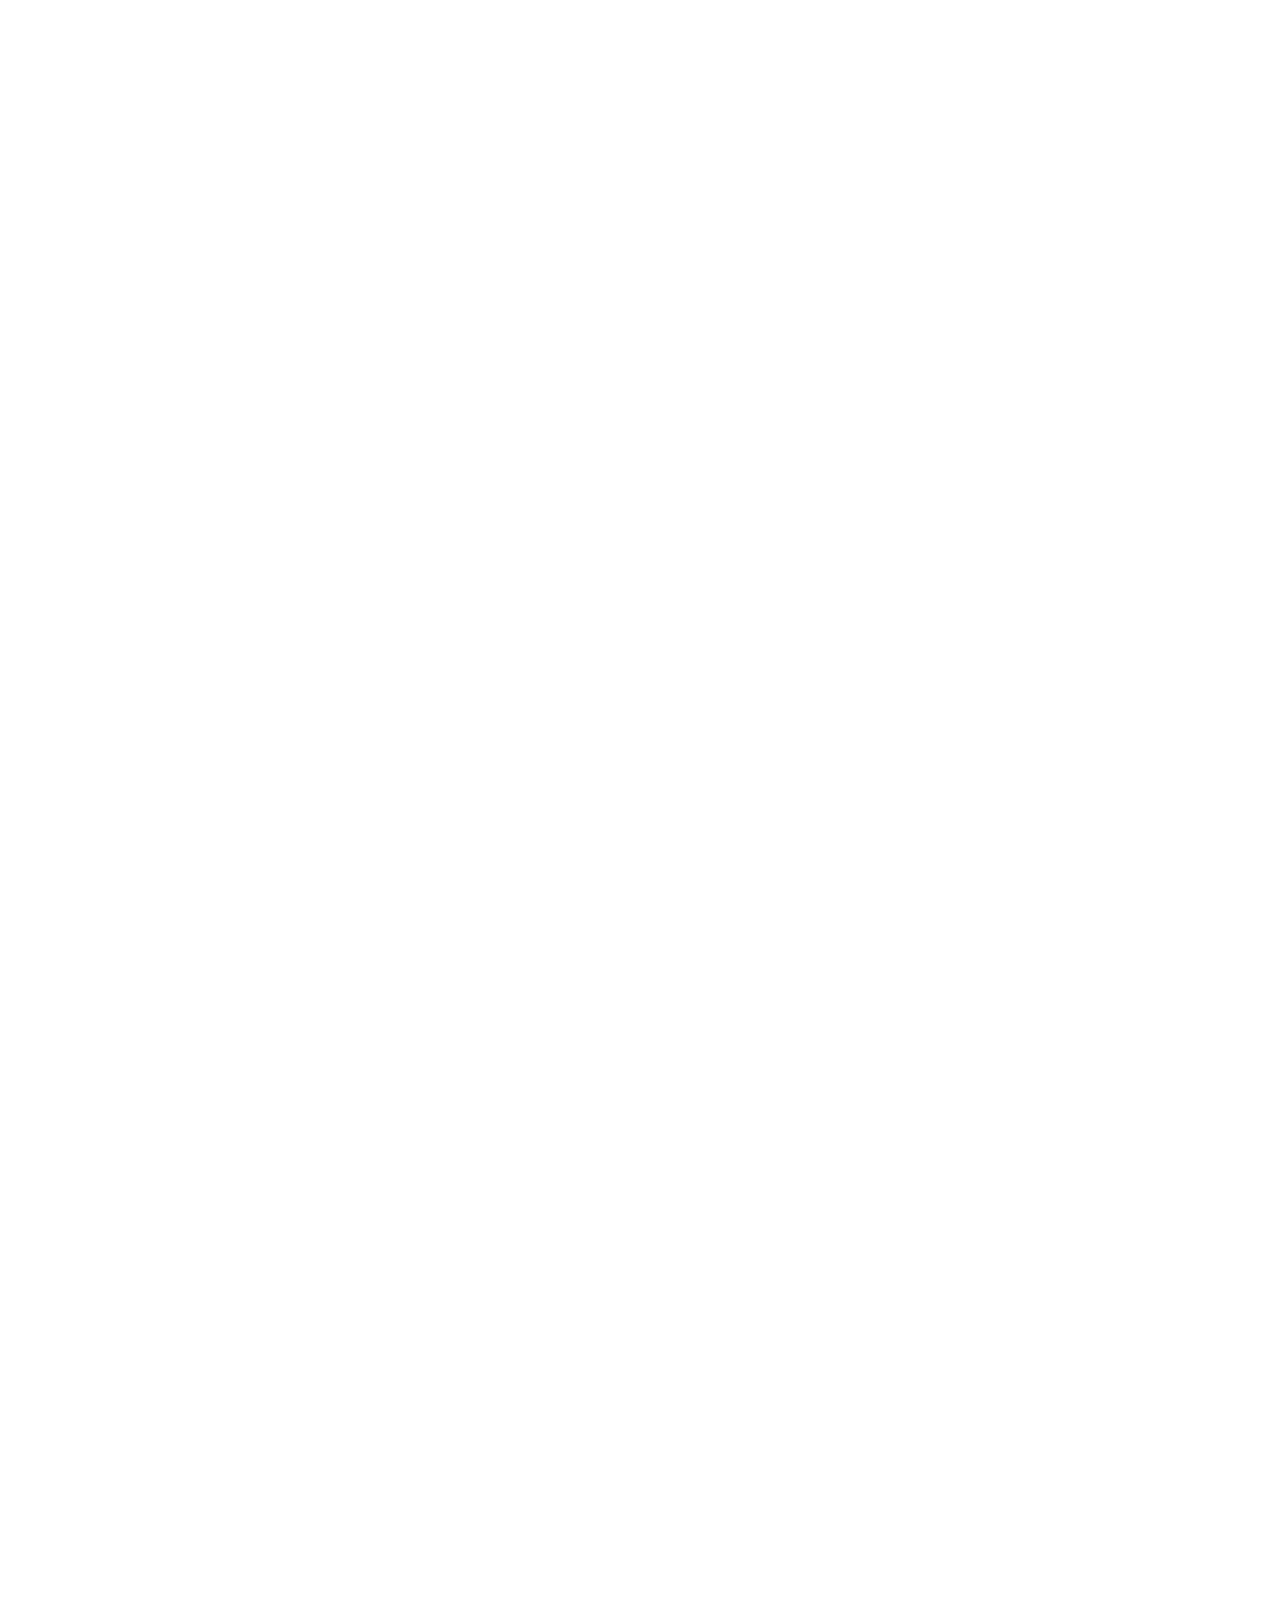
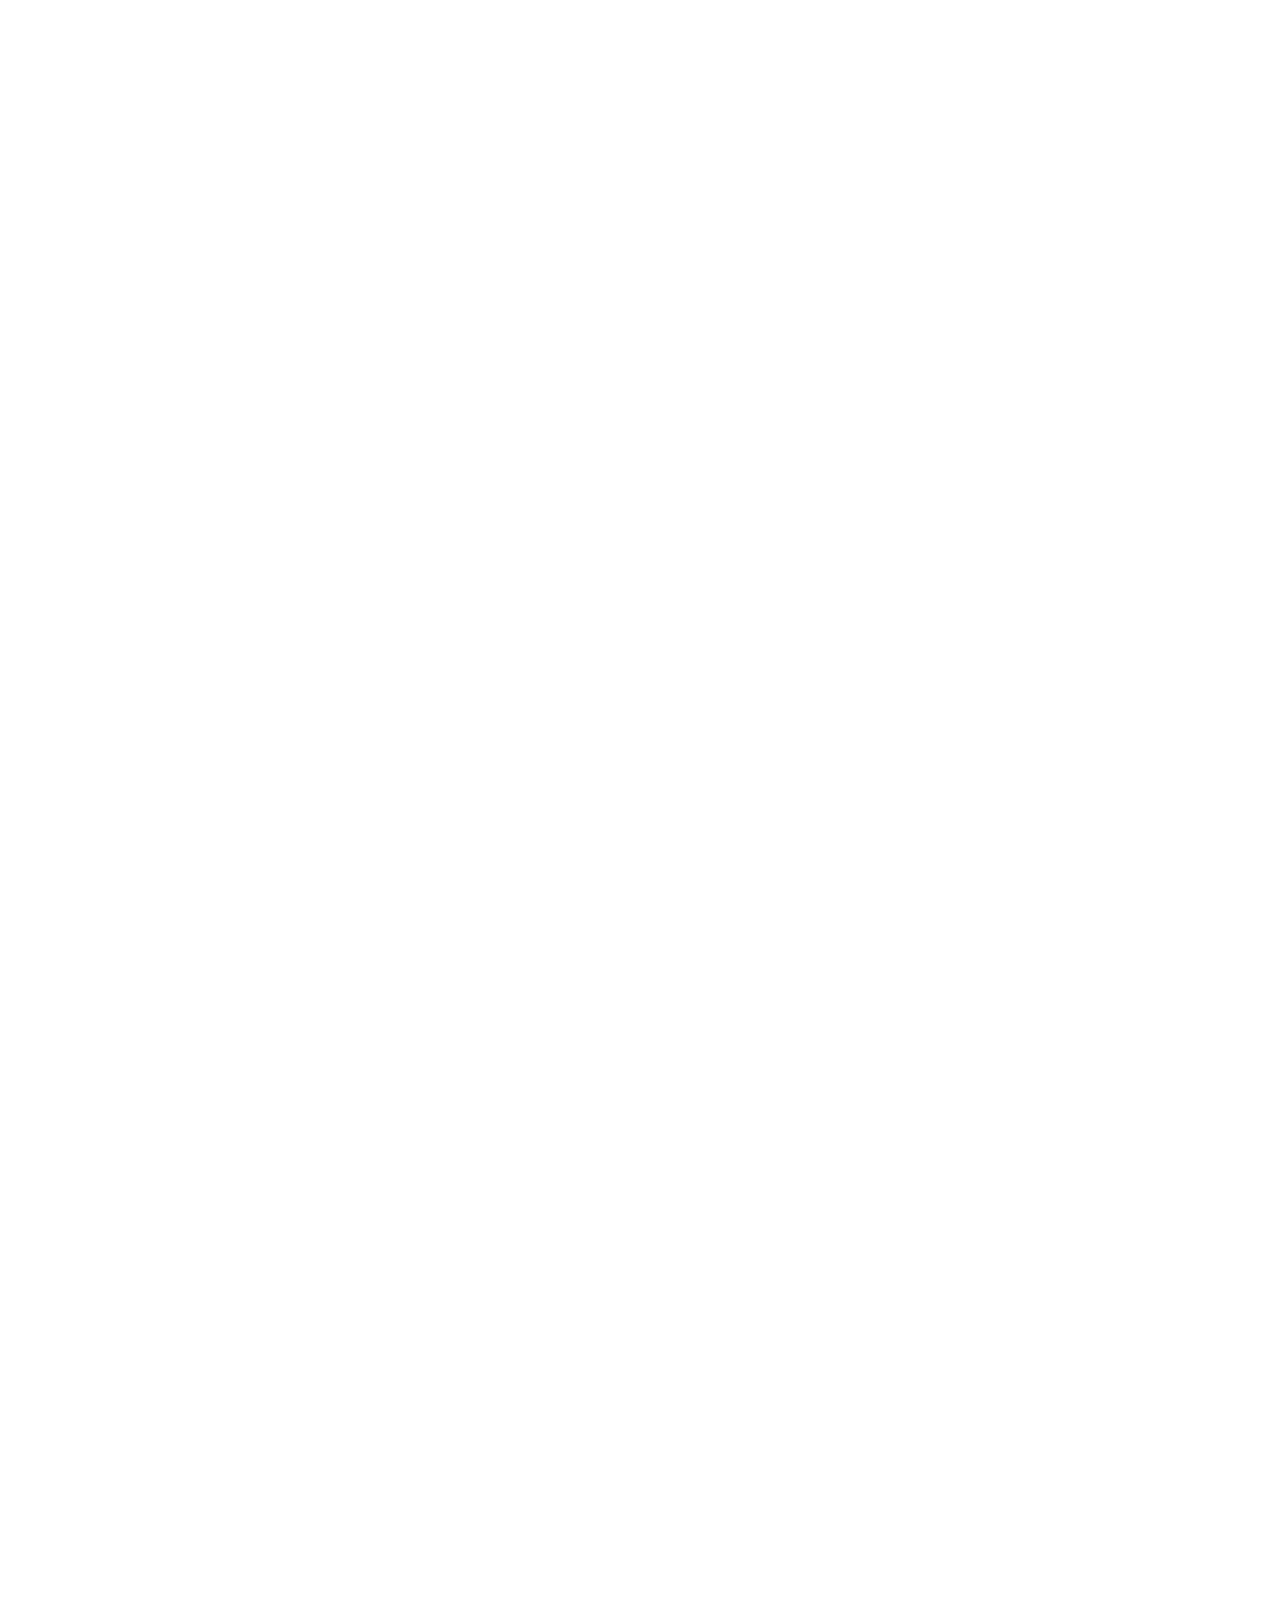
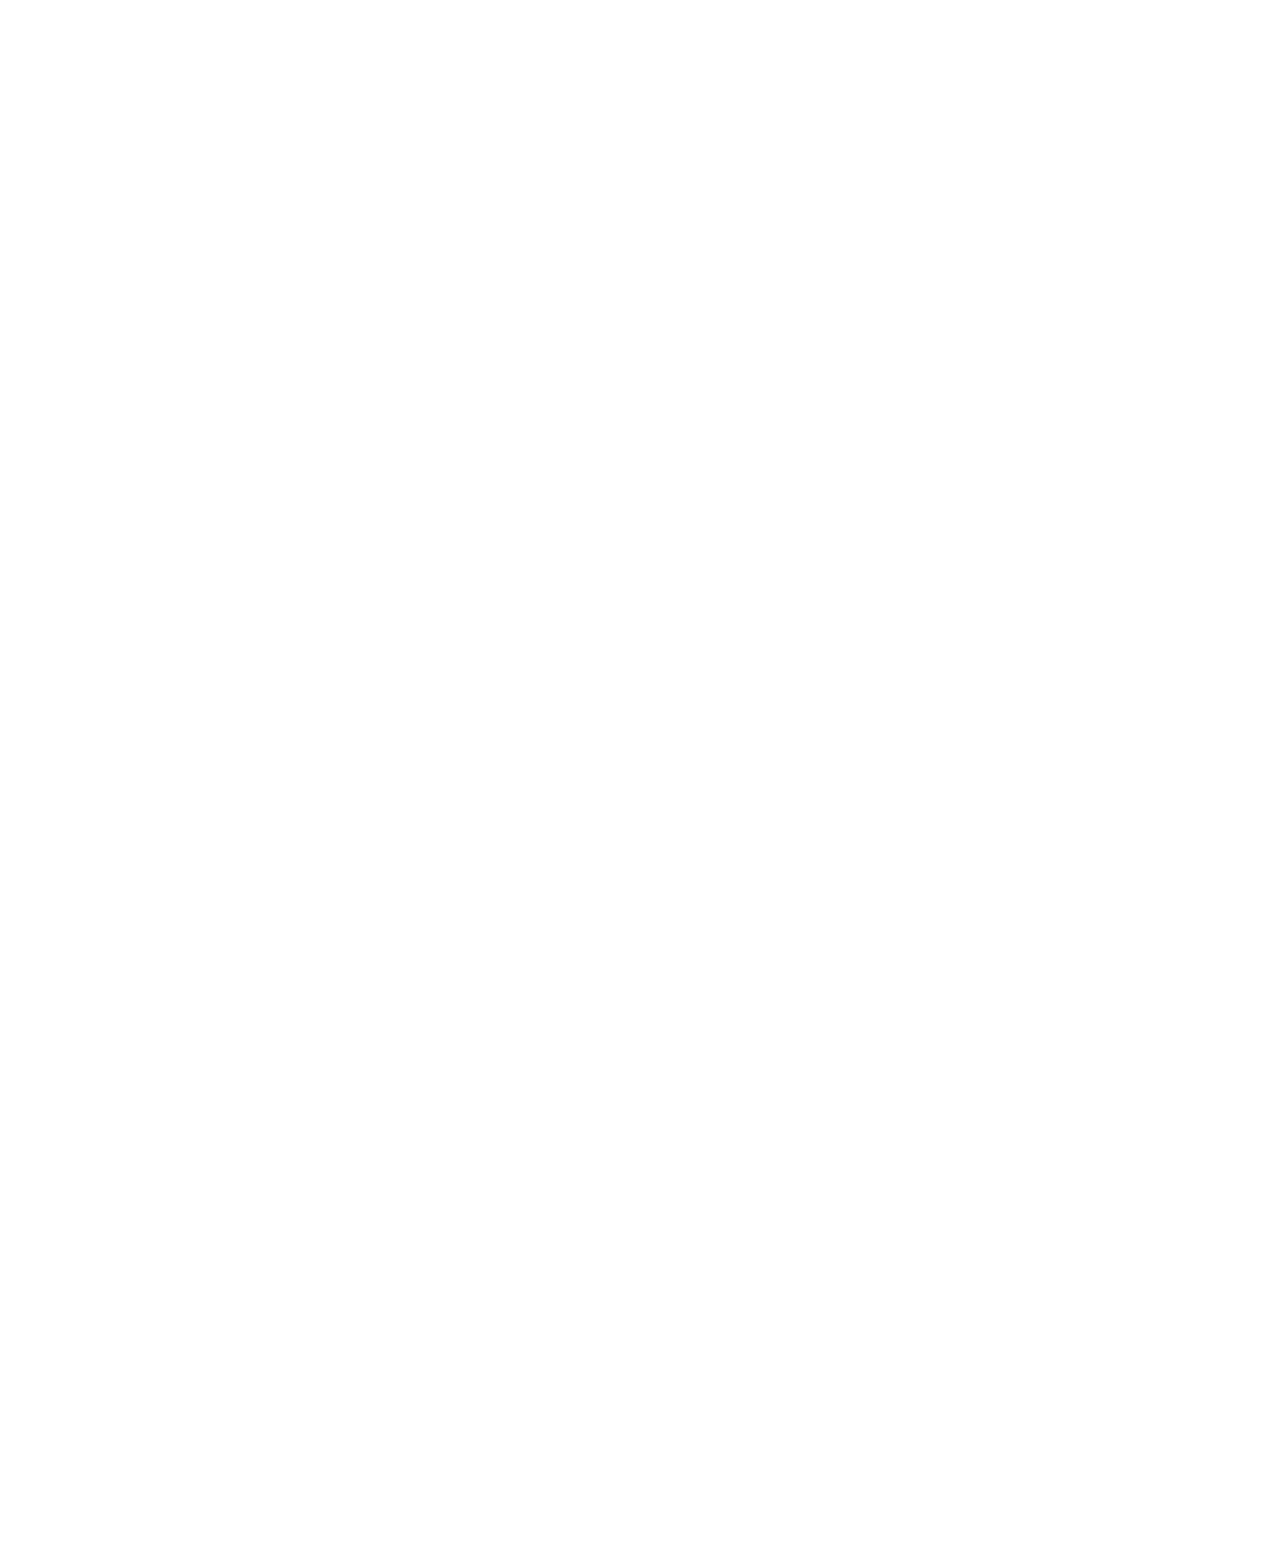
==== commit c529ce98: "new image commit" ====
--- a/index.html
+++ b/index.html
@@ -305,7 +305,7 @@
                         </div>
                         <div class="col-lg-6 col-md-12 wow zoomIn" data-wow-delay="0.3s">
                             <a class="position-relative d-block overflow-hidden" href="courses.html">
-                                <img class="img-fluid" src="img/Neet_india_6.jpeg" alt="" style=" border-radius: 15px; border: 1px solid #000;">
+                                <img class="img-fluid" src="img/category-keam.jpg" alt="" style=" border-radius: 15px; border: 1px solid #000;">
                                 <div class="bg-white text-center position-absolute bottom-0 end-0 py-2 px-3" style="margin: 1px;">
                                     <h5 class="m-0">KEAM Crash Course</h5>
                                     <small class="text-primary">View Courses</small>
@@ -314,7 +314,7 @@
                         </div>
                         <div class="col-lg-6 col-md-12 wow zoomIn" data-wow-delay="0.5s">
                             <a class="position-relative d-block overflow-hidden" href="courses.html">
-                                <img class="img-fluid" src="img/Neet_india_7.jpeg" alt="" style=" border-radius: 15px; border: 1px solid #000; height: 330px;">
+                                <img class="img-fluid" src="img/category-bsc.jpg" alt="" style=" border-radius: 15px; border: 1px solid #000;">
                                 <div class="bg-white text-center position-absolute bottom-0 end-0 py-2 px-3" style="margin: 1px;">
                                     <h5 class="m-0">Bsc Nursing Crash Course</h5>
                                     <small class="text-primary">View Courses</small>
@@ -325,7 +325,7 @@
                 </div>
                 <div class="col-lg-5 col-md-6 wow zoomIn" data-wow-delay="0.7s" style="min-height: 350px;">
                     <a class="position-relative d-block h-100 overflow-hidden" href="courses.html">
-                        <img class="img-fluid position-absolute w-100 h-100" src="img/Neet_india_8.jpeg" alt="" style="object-fit: cover; border-radius: 15px; border: 1px solid #000;">
+                        <img class="img-fluid position-absolute w-100 h-100" src="img/cat-4.jpg" alt="" style="object-fit: cover; border-radius: 15px; border: 1px solid #000;">
                         <div class="bg-white text-center position-absolute bottom-0 end-0 py-2 px-3" style="margin:  1px;">
                             <h5 class="m-0">NEAT Repeater Course</h5>
                             <small class="text-primary">View Courses</small>
@@ -350,7 +350,7 @@
                 <div class="col-lg-4 col-md-6 wow fadeInUp" data-wow-delay="0.1s">
                     <div class="course-item bg-light new_wow">
                         <div class="position-relative overflow-hidden">
-                            <img class="img-fluid" src="img/Neet_india_9.jpeg" alt="NEET Course" style="border-radius: 15px;">
+                            <img class="img-fluid" src="img/cat-2.jpg" alt="NEET Course" style="border-radius: 15px;">
                             <div class="w-100 d-flex justify-content-center position-absolute bottom-0 start-0 mb-4">
                                 <a href="read_more.html" class="flex-shrink-0 btn btn-sm btn-primary px-3 border-end" style="border-radius: 30px 0 0 30px;">Read More</a>
                                 <a href="javascript:void(0);" class="flex-shrink-0 btn btn-sm btn-primary px-3" style="border-radius: 0 30px 30px 0;" onclick="showEnrollPopup()">Join Now</a>
@@ -366,7 +366,7 @@
                 <div class="col-lg-4 col-md-6 wow fadeInUp" data-wow-delay="0.3s">
                     <div class="course-item bg-light new_wow">
                         <div class="position-relative overflow-hidden">
-                            <img class="img-fluid" src="img/Neet_india_10.jpeg" alt="" style="border-radius: 15px; height: 275px;">
+                            <img class="img-fluid" src="img/course-2.jpg" alt="" style="border-radius: 15px; height: 275px;">
                             <div class="w-100 d-flex justify-content-center position-absolute bottom-0 start-0 mb-4">
                                 <a href="read_more.html" class="flex-shrink-0 btn btn-sm btn-primary px-3 border-end" style="border-radius: 30px 0 0 30px;">Read More</a>
                                 <a href="javascript:void(0);" class="flex-shrink-0 btn btn-sm btn-primary px-3" style="border-radius: 0 30px 30px 0;" onclick="showEnrollPopup()">Join Now</a>
@@ -396,7 +396,7 @@
                 <div class="col-lg-4 col-md-6 wow fadeInUp" data-wow-delay="0.5s">
                     <div class="course-item bg-light new_wow">
                         <div class="position-relative overflow-hidden">
-                            <img class="img-fluid" src="img/Neet_india_13.jpeg" alt="" style="border-radius: 15px; height: 280px;">
+                            <img class="img-fluid" src="img/course-3.jpg" alt="" style="border-radius: 15px; height: 280px;">
                             <div class="w-100 d-flex justify-content-center position-absolute bottom-0 start-0 mb-4">
                                 <a href="read_more.html" class="flex-shrink-0 btn btn-sm btn-primary px-3 border-end" style="border-radius: 30px 0 0 30px;">Read More</a>
                                 <a href="javascript:void(0);" class="flex-shrink-0 btn btn-sm btn-primary px-3" style="border-radius: 0 30px 30px 0;" onclick="showEnrollPopup()">Join Now</a>
@@ -426,7 +426,7 @@
                 <div class="col-lg-4 col-md-6 wow fadeInUp" data-wow-delay="0.5s">
                     <div class="course-item bg-light new_wow">
                         <div class="position-relative overflow-hidden">
-                            <img class="img-fluid" src="img/Neet_india_4.jpeg" alt="" style="border-radius: 15px; height: 270px;">
+                            <img class="img-fluid" src="img/cat-1.jpg" alt="" style="border-radius: 15px; height: 270px;">
                             <div class="w-100 d-flex justify-content-center position-absolute bottom-0 start-0 mb-4">
                                 <a href="read_more.html" class="flex-shrink-0 btn btn-sm btn-primary px-3 border-end" style="border-radius: 30px 0 0 30px;">Read More</a>
                                 <a href="javascript:void(0);" class="flex-shrink-0 btn btn-sm btn-primary px-3" style="border-radius: 0 30px 30px 0;" onclick="showEnrollPopup()">Join Now</a>
@@ -607,7 +607,6 @@
 </script>
 
 
-
     <div class="container-xxl py-5">
         <div class="container">
             <div class="text-center wow fadeInUp" data-wow-delay="0.1s">
@@ -618,7 +617,7 @@
                 <div class="col-lg-4 col-md-6 wow fadeInUp" data-wow-delay="0.1s">
                     <div class="team-item bg-light" style=" border-radius: 15px; box-shadow: rgba(0, 0, 0, 0.1) 0px 10px 15px -3px, rgba(0, 0, 0, 0.05) 0px 4px 6px -2px;">
                         <div class="overflow-hidden">
-                            <img class="img-fluid" src="img/Neet_india_4.jpeg" alt="Event Image" style=" border-radius: 15px;">
+                            <img class="img-fluid" src="img/download-intership2.jpg" alt="Event Image" style=" border-radius: 15px;">
                         </div>
                         <div class="text-center p-4">
                             <h5 class="mb-1">NEET/KEAM/BSc NURSHING CRASH COURSE 2025</h5>
@@ -633,7 +632,7 @@
                 <div class="col-lg-4 col-md-6 wow fadeInUp" data-wow-delay="0.3s">
                     <div class="team-item bg-light" style=" border-radius: 15px;box-shadow: rgba(0, 0, 0, 0.1) 0px 10px 15px -3px, rgba(0, 0, 0, 0.05) 0px 4px 6px -2px;">
                         <div class="overflow-hidden">
-                            <img class="img-fluid" src="img/Neet_india_10.jpeg" alt="Event Image" style=" border-radius: 15px; height: 270px;">
+                            <img class="img-fluid" src="img/download-intership1.jpg" alt="Event Image" style=" border-radius: 15px; height: 270px;">
                         </div>
                         <div class="text-center p-4">
                             <h5 class="mb-1">NEET/KEAM/BSc NURSHING CRASH COURSE 2025</h5>
@@ -648,7 +647,7 @@
                 <div class="col-lg-4 col-md-6 wow fadeInUp" data-wow-delay="0.5s">
                     <div class="team-item bg-light" style=" border-radius: 15px; box-shadow: rgba(0, 0, 0, 0.1) 0px 10px 15px -3px, rgba(0, 0, 0, 0.05) 0px 4px 6px -2px;">
                         <div class="overflow-hidden">
-                            <img class="img-fluid" src="img/Neet_india_7.jpeg" alt="Event Image" style=" border-radius: 15px; height: 260px;">
+                            <img class="img-fluid" src="img/download-intership3.jpg" alt="Event Image" style=" border-radius: 15px; height: 260px;">
                         </div>
                         <div class="text-center p-4">
                             <h5 class="mb-1">NEET/KEAM/BSc NURSHING CRASH COURSE 2025</h5>
@@ -664,7 +663,7 @@
                 <div class="col-lg-4 col-md-6 wow fadeInUp" data-wow-delay="0.5s">
                     <div class="team-item bg-light" style=" border-radius: 15px; box-shadow: rgba(0, 0, 0, 0.1) 0px 10px 15px -3px, rgba(0, 0, 0, 0.05) 0px 4px 6px -2px;">
                         <div class="overflow-hidden">
-                            <img class="img-fluid" src="img/Neet_india_7.jpeg" alt="Event Image" style=" border-radius: 15px; height: 260px;">
+                            <img class="img-fluid" src="img/download-intership4.jpg" alt="Event Image" style=" border-radius: 15px; height: 260px;">
                         </div>
                         <div class="text-center p-4">
                             <h5 class="mb-1">NEET/KEAM/BSc NURSHING CRASH COURSE 2025</h5>
